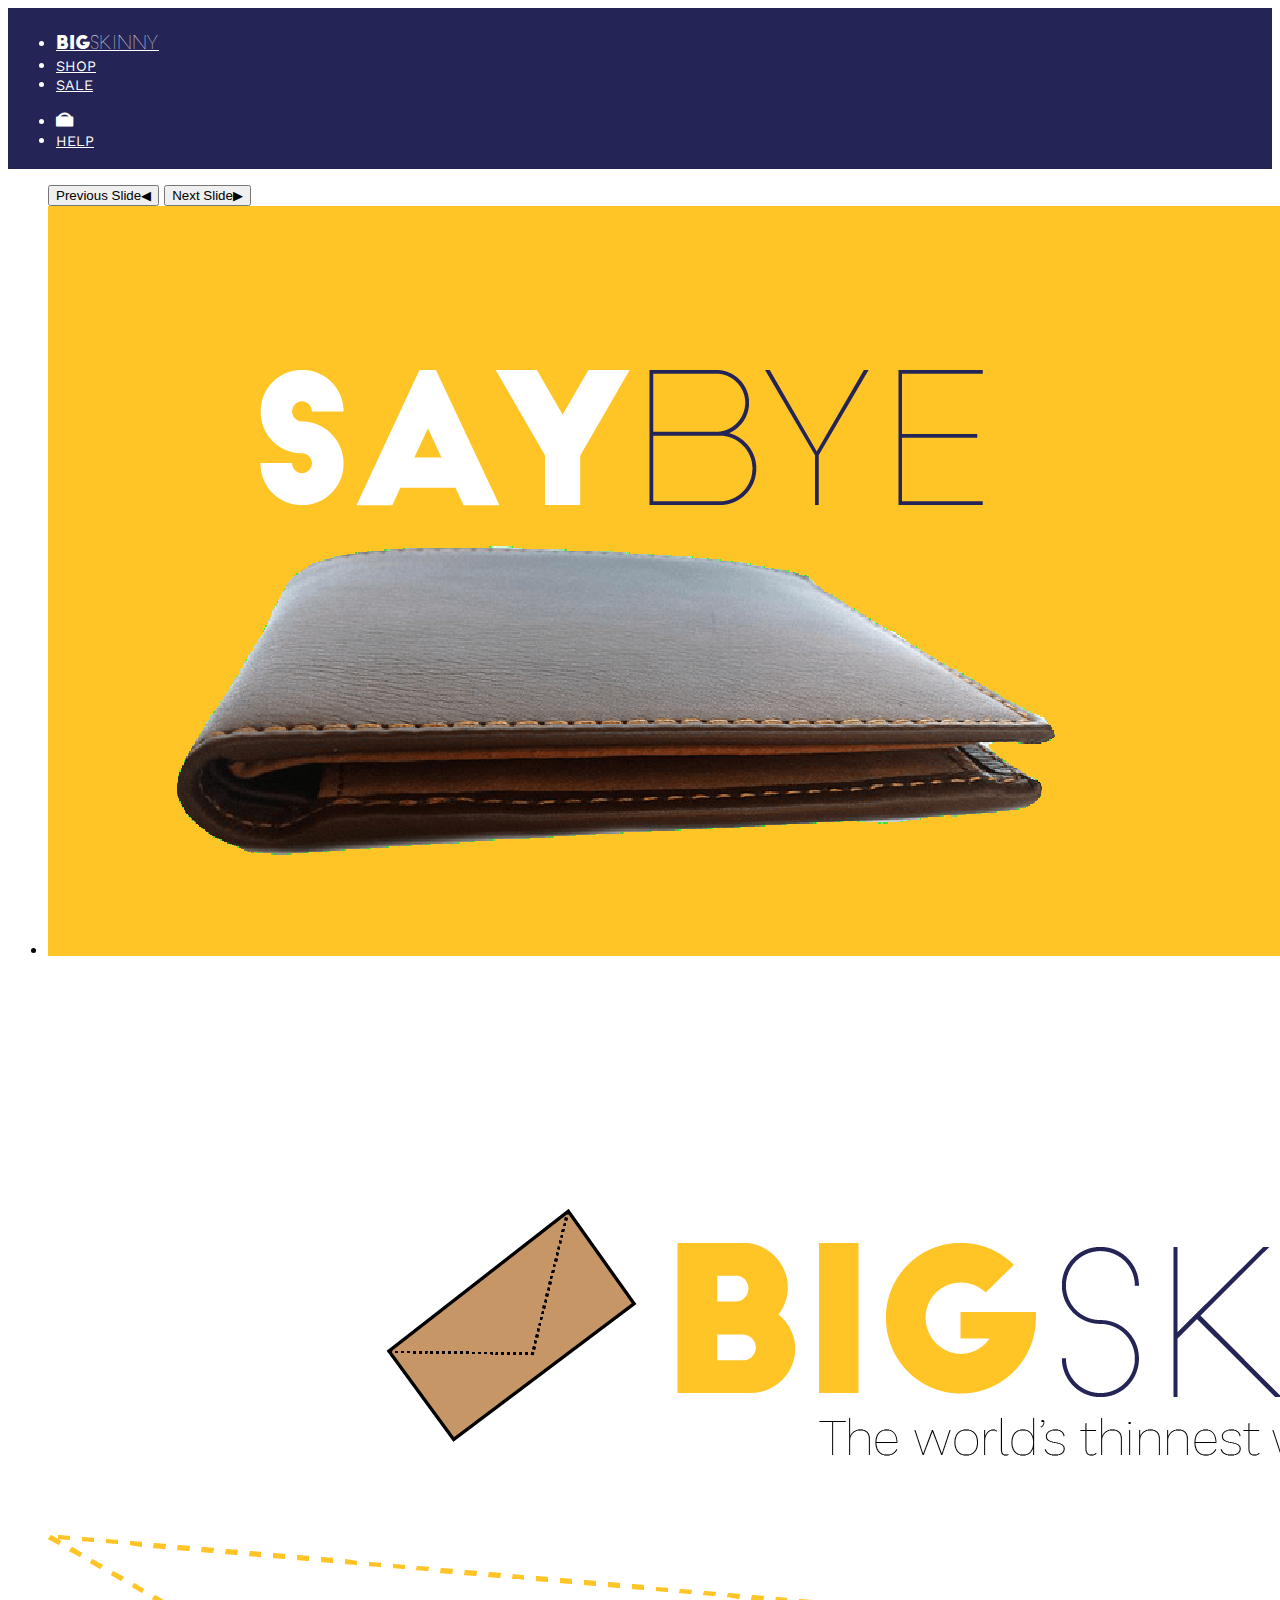
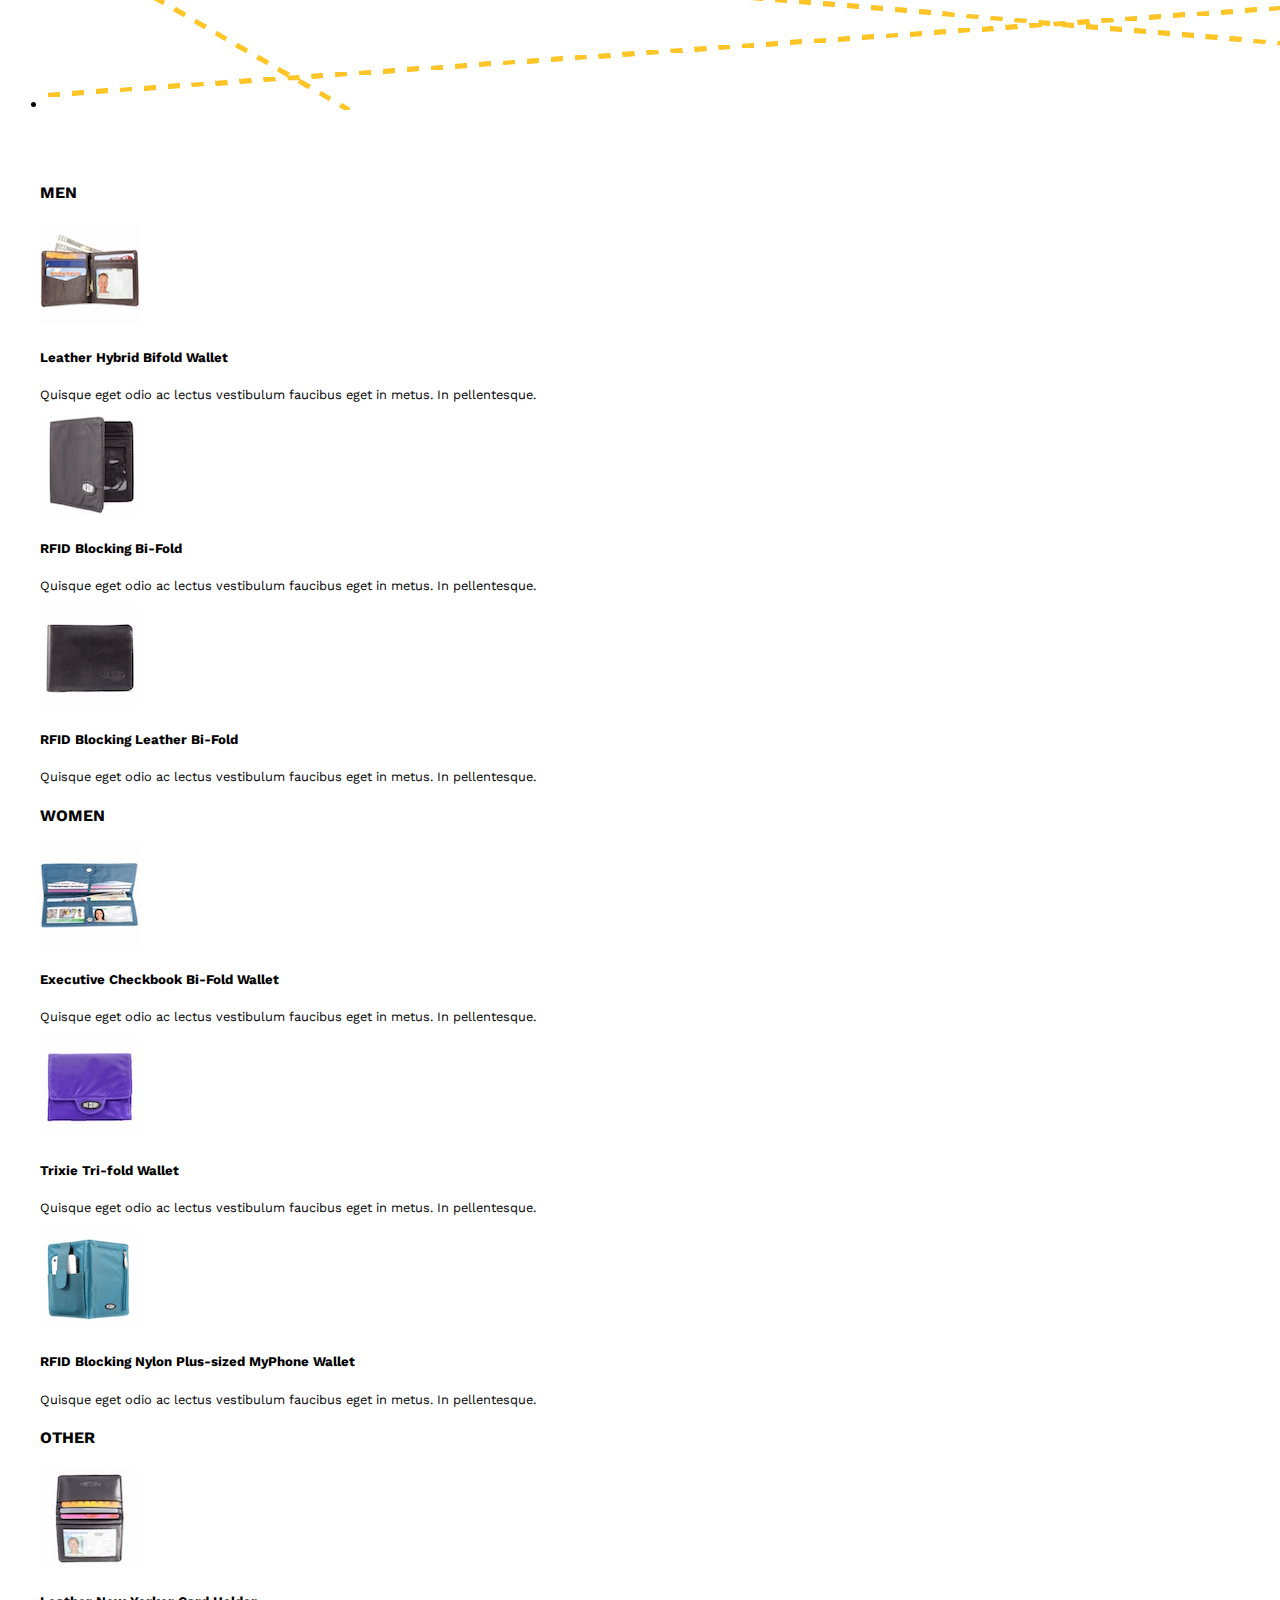
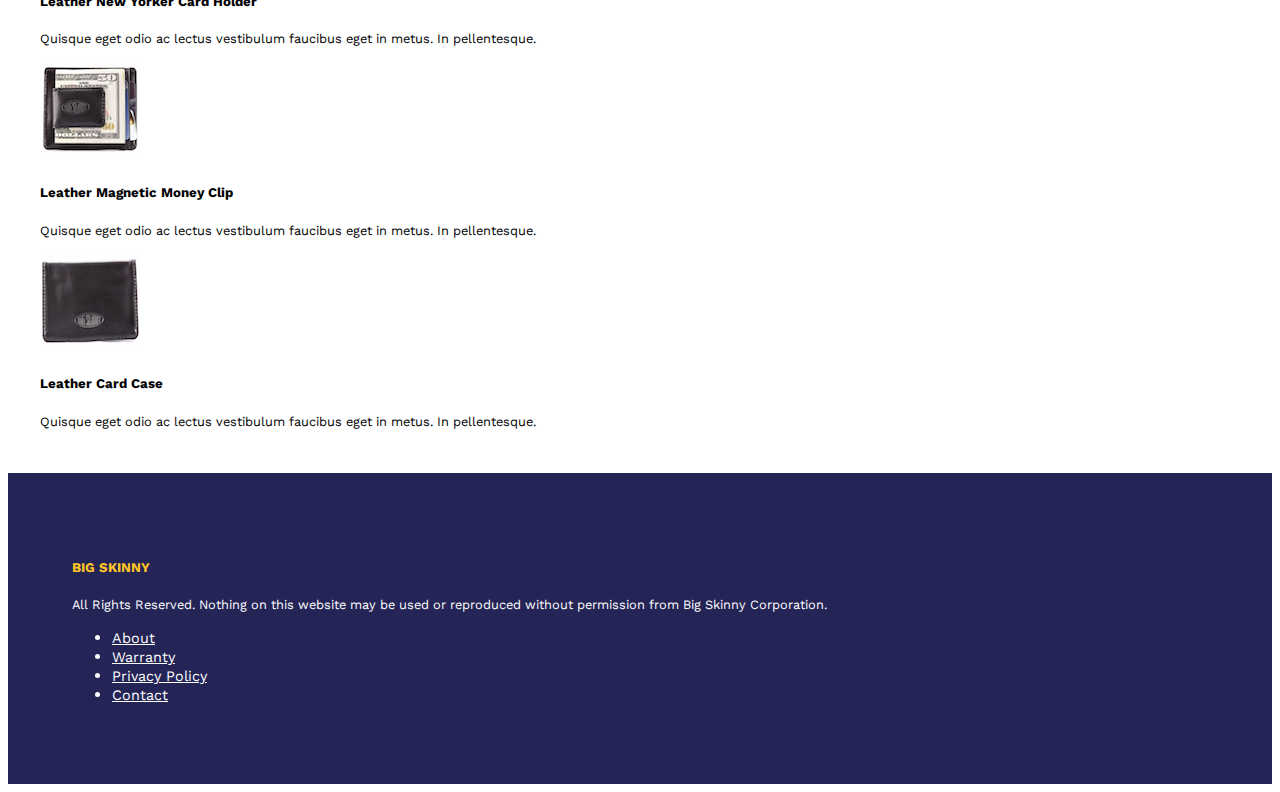
==== index.html @ 49cac2bb "Merge branch 'master' of https://github.com/tiffanyhchen/Big-Skinny-Website-Redesign" ====
<!doctype html>
<html class="no-js" lang="en">

<head>
    <meta charset="utf-8" />
    <meta name="viewport" content="width=device-width, initial-scale=1.0" />
    <title>Big Skinny Wallets | Welcome</title>
    <link rel="stylesheet" href="http://dhbhdrzi4tiry.cloudfront.net/cdn/sites/foundation.min.css">
    <link href="https://fonts.googleapis.com/css?family=Work+Sans:300,400" rel="stylesheet">
    <link rel="stylesheet" media="all" type="text/css" href="css/style.css" />
    <link rel="stylesheet" media="all" type="text/css" href="css/foundation-icons.css" /> </head>

<body>
    <!-- Start Top Bar -->
    <div class="top-bar">
        <div class="top-bar-left">
            <ul class="menu top">
                <li class="menu-text" margin: 0 auto;><a href="index.html">BIG<span id="skinny">skinny</span></a></li>
                <li><a href="shop.html">SHOP</a></li>
                <li><a href="">SALE</a></li>
            </ul>
        </div>
        <div class="top-bar-right">
            <ul class="menu">
                <li><a href="#"><i class="fi-shopping-bag" style="font-size: 20px;"></i></a></li>
                <li><a href="#">HELP</a></li>
            </ul>
        </div>
    </div>
    <!-- End Top Bar -->
    <div class="orbit" role="region" aria-label="Favorite Space Pictures" data-orbit>
        <ul class="orbit-container">
            <button class="orbit-previous" aria-label="previous"><span class="show-for-sr">Previous Slide</span>&#9664;</button>
            <button class="orbit-next" aria-label="next"><span class="show-for-sr">Next Slide</span>&#9654;</button>
            <li class="orbit-slide is-active"> <img src="images/Artboard%202.png"> </li>
            <li class="orbit-slide"> <img src="images/Artboard%201.png"> </li>
        </ul>
    </div>
    <div class="row">
        <div class="medium-4 columns">
            <h4>MEN</h4>
            <div class="media-object">
                <div class="media-object-section"> <img class="thumbnail" src="images/small-icons/men1.jpg"> </div>
                <div class="media-object-section">
                    <h5>Leather Hybrid Bifold Wallet</h5>
                    <p>Quisque eget odio ac lectus vestibulum faucibus eget in metus. In pellentesque.</p>
                </div>
            </div>
            <div class="media-object">
                <div class="media-object-section"> <img class="thumbnail" src="images/small-icons/men2.jpg"> </div>
                <div class="media-object-section">
                    <h5>RFID Blocking Bi-Fold</h5>
                    <p>Quisque eget odio ac lectus vestibulum faucibus eget in metus. In pellentesque.</p>
                </div>
            </div>
            <div class="media-object">
                <div class="media-object-section"> <img class="thumbnail" src="images/small-icons/men3.jpg"> </div>
                <div class="media-object-section">
                    <h5>RFID Blocking Leather Bi-Fold</h5>
                    <p>Quisque eget odio ac lectus vestibulum faucibus eget in metus. In pellentesque.</p>
                </div>
            </div>
        </div>
        <div class="medium-4 columns">
            <h4>WOMEN</h4>
            <div class="media-object">
                <div class="media-object-section"> <img class="thumbnail" src="images/small-icons/women1.jpg"> </div>
                <div class="media-object-section">
                    <h5>Executive Checkbook Bi-Fold Wallet</h5>
                    <p>Quisque eget odio ac lectus vestibulum faucibus eget in metus. In pellentesque.</p>
                </div>
            </div>
            <div class="media-object">
                <div class="media-object-section"> <img class="thumbnail" src="images/small-icons/women2.jpg"> </div>
                <div class="media-object-section">
                    <h5>Trixie Tri-fold Wallet</h5>
                    <p>Quisque eget odio ac lectus vestibulum faucibus eget in metus. In pellentesque.</p>
                </div>
            </div>
            <div class="media-object">
                <div class="media-object-section"> <img class="thumbnail" src="images/small-icons/women3.jpg"> </div>
                <div class="media-object-section">
                    <h5>RFID Blocking Nylon Plus-sized MyPhone Wallet</h5>
                    <p>Quisque eget odio ac lectus vestibulum faucibus eget in metus. In pellentesque.</p>
                </div>
            </div>
        </div>
        <div class="medium-4 columns">
            <h4>OTHER</h4>
            <div class="media-object">
                <div class="media-object-section"> <img class="thumbnail" src="images/small-icons/other1.jpg"> </div>
                <div class="media-object-section">
                    <h5>Leather New Yorker Card Holder</h5>
                    <p>Quisque eget odio ac lectus vestibulum faucibus eget in metus. In pellentesque.</p>
                </div>
            </div>
            <div class="media-object">
                <div class="media-object-section"> <img class="thumbnail" src="images/small-icons/other2.jpg"> </div>
                <div class="media-object-section">
                    <h5>Leather Magnetic Money Clip</h5>
                    <p>Quisque eget odio ac lectus vestibulum faucibus eget in metus. In pellentesque.</p>
                </div>
            </div>
            <div class="media-object">
                <div class="media-object-section"> <img class="thumbnail" src="images/small-icons/other3.jpg"> </div>
                <div class="media-object-section">
                    <h5>Leather Card Case</h5>
                    <p>Quisque eget odio ac lectus vestibulum faucibus eget in metus. In pellentesque.</p>
                </div>
            </div>
        </div>
    </div>
    <div class="callout large secondary">
        <div class="row">
            <div class="large-4 columns">
                <h5>BIG SKINNY</h5>
                <p>All Rights Reserved. Nothing on this website may be used or reproduced without permission from Big Skinny Corporation.</p>
            </div>
            <div class="large-3 columns">
                <ul class="menu vertical">
                    <li><a href="#">About</a></li>
                    <li><a href="#">Warranty</a></li>
                    <li><a href="#">Privacy Policy</a></li>
                    <li><a href="#">Contact</a></li>
                </ul>
            </div>
        </div>
    </div>
    <script src="https://code.jquery.com/jquery-2.1.4.min.js"></script>
    <script src="http://dhbhdrzi4tiry.cloudfront.net/cdn/sites/foundation.js"></script>
    <script>
        $(document).foundation();
    </script>
</body>

</html>
---- css/style.css ----
@font-face {
    font-family: "Big John";
    src: url(../font/BIG%20JOHN.otf) format("opentype");
}

@font-face {
    font-family: "Slim Joe";
    src: url(../font/Slim%20Joe.otf) format("opentype");
}

body {
    font-family: "Work Sans", sans-serif;
}

p {
    font-size: .8em;
}

h4 {
    font-family: "Work Sans", sans-serif;
}


/*top bar*/

.top-bar {
    padding: .5rem;
    padding-bottom: 0.2rem;
    margin: none;
    background-color: #242456;
}

.menu {
    background-color: none;
}

.menu li {
    padding: none;
    margin: none;
    background-color: #242456;
    color: white;
}

.menu li a {
    color: white;
    font-size: .9em;
}

.menu-text {
    font-family: "Big John", sans-serif;
    font-size: 1.25em;
}

#skinny {
    font-family: "Slim Joe", sans-serif;
}

.menu>li>a>span {
	vertical-align: inherit;
}

.menu>li>a {
	line-height: 18px;
	display: inline;
}

.top-bar-right {
	margin-top: 5px;
}

.product-card-container {
    margin: 5%;
    margin-top: 6%;
}

.small-2.large-4.columns {
    width: 27%;
    float: left;
}

.product-card {
    background-color: #fefefe;
    padding: 1rem;
    margin-bottom: rem;
    margin-left: 20%;
}

.product-card-thumbnail {
    display: block;
    position: relative;
}

.product-card-title {
    font-family: 'Open sans', sans-serif;
    font-size: 0.9rem;
    font-weight: 600;
    line-height: 1.45rem;
    margin-top: 1rem;
    margin-bottom: 0;
}

.product-card-desc {
    color: #8a8a8a;
    display: block;
    font-family: 'Open sans', sans-serif;
    font-size: 0.85rem;
}

.product-card-price {
    color: #3e3e3e;
    display: inline-block;
    font-size: 0.85rem;
    font-weight: 600;
    margin-top: 0.8rem;
}

.product-card-sale {
    color: #cacaca;
    display: inline-block;
    font-size: 0.85rem;
    margin-left: 0.3rem;
    text-decoration: line-through;
}

.product-card-colors {
    display: block;
    margin-top: 0.8rem;
}

.product-card-color-option {
    display: inline-block;
    height: 25px;
    width: 25px;
}

/*
button .black {
	background-color: black;
}

button .product-card-color-option .gray {
	background-color: gray;
}

button .product-card-color-option .red {
	background-color: red;
}

button .product-card-color-option .blue {
	background-color: blue;
}
*/

.product-filters {
    padding: 0.5rem 1.5rem;
    background-color: #fefefe;
    margin-top: 2.5rem;
    width: 20%;
    float: left;
    clear: both;
}

.product-filters label {
    color: #8a8a8a;
}

.product-filters .menu.nested {
    margin-left: 0rem;
    margin-bottom: 0.9rem;
}

.product-filters .menu > li > a {
    padding-left: 0;
    color: #4a4a4a;
    font-size: 0.85rem;
    font-weight: 600;
}

.product-filters .is-accordion-submenu-parent > a::after {
    border-color: #cacaca transparent transparent;
}

.product-filters .clear-all {
    font-size: 0.9rem;
    color: #cacaca;
}

.product-filters .more {
    color: #1779ba;
    font-size: 0.9rem;
    cursor: pointer;
}

.product-filters-header {
    font-size: 1.25rem;
    padding-top: 0.5rem;
}

.product-filters-tab li,
.product-filters-tab li a {
    /*border-top: 1px solid #e6e6e6;*/
    background-color: #fefefe;
}

.product-filters-tab:last-child() {
    border-bottom: 1px solid #e6e6e6;
}

.mobile-product-filters {
    border-bottom: 1px solid #e6e6e6;
}

.product-filters-tab ul {
    background-color: #fefefe;
}

.product-filters li {
    background-color: #fefefe;
}

.product-filters h2 {
    font-size: .9em;
}

.multi-step-checkout-process-step {
    margin-top: 20px;
    margin-bottom: 3rem;
}

@media screen and (max-width: 39.9375em) {
    .multi-step-checkout-process-step {
        padding-right: 0rem;
    }
}

.multi-step-checkout-process .accordion-title {
    color: #3e3e3e;
    font-size: 1.25rem;
    transition: color 0.5s ease;
    border: none;
    font-family: 'Droid serif', serif;
}

.multi-step-checkout-process .accordion-title:hover,
.multi-step-checkout-process .accordion-title:active,
.multi-step-checkout-process .accordion-title:focus {
    color: #242424;
    transition: color 0.5s ease;
    background: none;
}

.multi-step-checkout-process:last-child:not(.is-active) > .accordion-title {
    border: none;
}

.multi-step-checkout-process .accordion-item {
    border-bottom: 1px solid #e6e6e6;
    padding-right: 0.8rem;
}

.multi-step-checkout-process .accordion-item:first-child() {
    border-top: 1px solid #e6e6e6;
}

.multi-step-checkout-process .accordion-item.is-active {
    border: 1px solid #e6e6e6;
    border-top: 3px solid #1779ba;
    border-radius: 3px;
    box-shadow: 0px 2px 5px 1px rgba(0, 0, 0, 0.1);
}

.multi-step-checkout-process .accordion-item .accordion-title {
    font-weight: 400;
}

.multi-step-checkout-process .accordion-item .accordion-title::before {
    right: 0.5rem;
}

.multi-step-checkout-process .accordion-content {
    border: none;
    padding-left: 35px;
}

.multi-step-checkout-process:last-child > .accordion-content:last-child {
    border-bottom: none;
}

.multi-step-checkout-step-title-subheader {
    color: #a4a4a4;
    font-size: 0.9rem;
    display: inline-block;
    margin-left: 10px;
    font-family: 'Open sans', serif;
}

.multi-step-checkout-step-subheader {
    color: #3e3e3e;
    font-size: 0.9rem;
    font-weight: 600;
    font-family: 'Open sans', sans-serif;
}

.multi-step-checkout-step-subdesc {
    color: #8a8a8a;
    font-size: 0.9rem;
}

.multi-step-checkout-shipping-option {
    margin-bottom: 10px;
}

.multi-step-checkout-step-section {
    border-bottom: 1px dashed #e6e6e6;
    padding-bottom: 10px;
    margin-bottom: 20px;
}

.multi-step-checkout-shipping-option-selection {
    position: absolute;
    margin-top: 0.2rem;
}

.multi-step-checkout-shipping-option-title {
    display: block;
    font-size: 0.9rem;
    line-height: 1.4rem;
    margin-left: 1.6rem;
    margin-bottom: 0.8rem;
}

.multi-step-checkout-shipping-option-desc {
    font-size: 0.9rem;
    color: #8a8a8a;
    margin-left: 25px;
    margin-top: -10px;
}

.multi-step-checkout-shipping-cost {
    text-align: right;
}

.multi-step-checkout-form-divider {
    border-bottom: 1px dashed #e6e6e6;
}

.multi-step-checkout-form input {
    background: #f8f8f8;
}

.multi-step-checkout-enews-sign-up label {
    position: relative;
    margin-left: 1.5rem;
    margin-bottom: 1.5rem;
}

.multi-step-checkout-enews-sign-up-checkbox {
    position: absolute;
    margin-top: 0.4rem;
}

.multi-step-checkout-credit-card-info label span {
    color: #a4a4a4;
}

.multi-step-checkout-payment-icons {
    list-style: none;
    margin-left: 0;
    margin-bottom: 1rem;
}

.multi-step-checkout-payment-icons li {
    display: inline;
}

.multi-step-checkout-billing-address .multi-step-checkout-billing-address-list {
    list-style: none;
    margin-left: 1.5rem;
    margin-top: 1rem;
    margin-bottom: 0.8rem;
    color: #8a8a8a;
    font-size: 0.9rem;
}

.multi-step-checkout-billing-address .multi-step-checkout-billing-address-checkbox {
    position: absolute;
    margin-top: 0.4rem;
}

.multi-step-checkout-billing-address label {
    margin-left: 1.5rem;
}

.multi-step-checkout-create-account {
    margin-top: 2rem;
}

@media screen and (max-width: 39.9375em) {
    .multi-step-checkout-create-account {
        margin-top: 0.5rem;
    }
}

.multi-step-checkout-create-account .create-account-desc {
    font-size: 0.9rem;
    color: #8a8a8a;
}

.multi-step-checkout-logo {
    width: 118px;
    height: 38px;
}

.multi-step-checkout-arrow {
    height: 13px;
    width: 13px;
}

.button-hover-addcart {
    border: 2px solid #767676;
    background: transparent;
    color: #767676;
    text-transform: uppercase;
    overflow: hidden;
    letter-spacing: 0.07rem;
    transition: all 0.2s ease-in-out;
    position: relative;
}

.button-hover-addcart span {
    transition: all 0.2s ease-in-out;
}

.button-hover-addcart .fa {
    position: absolute;
    font-size: 1.2rem;
    top: 50%;
    -webkit-transform: translateY(-50%);
    -ms-transform: translateY(-50%);
    transform: translateY(-50%);
    color: #1779ba;
    right: -20px;
    transition: 0.4s right cubic-bezier(0.38, 0.6, 0.48, 1);
}

.button-hover-addcart:hover {
    border-color: #1779ba;
    background: transparent;
    transition: border-color 0.2s;
}

.button-hover-addcart:hover span {
    color: #1779ba;
}

.button-hover-addcart:hover .fa {
    right: 12px;
}


/*footer*/

.row {
    padding: 2em;
}

.callout.large.secondary {
    background-color: #242456;
    padding: 2rem;
}

.callout.large.secondary p {
    color: white;
}

.callout.large.secondary h5 {
    color: #ffc425;
}
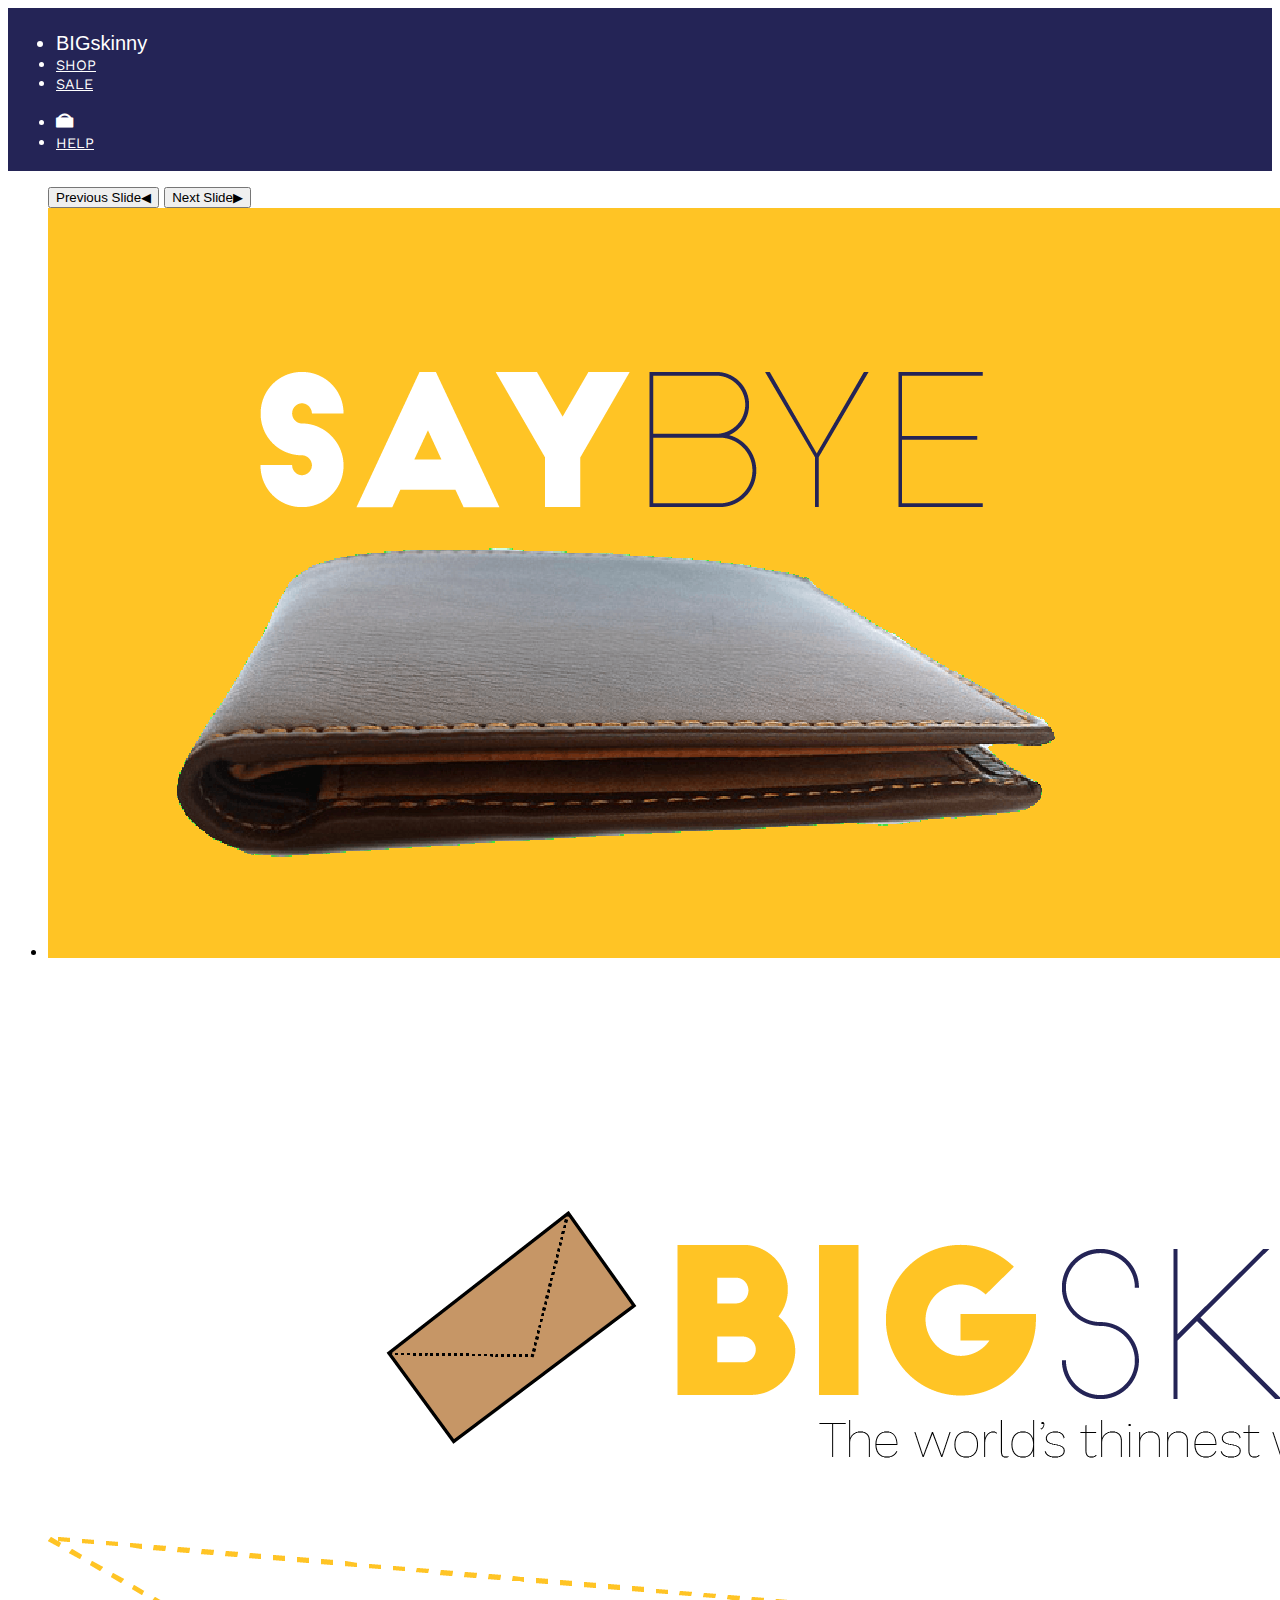
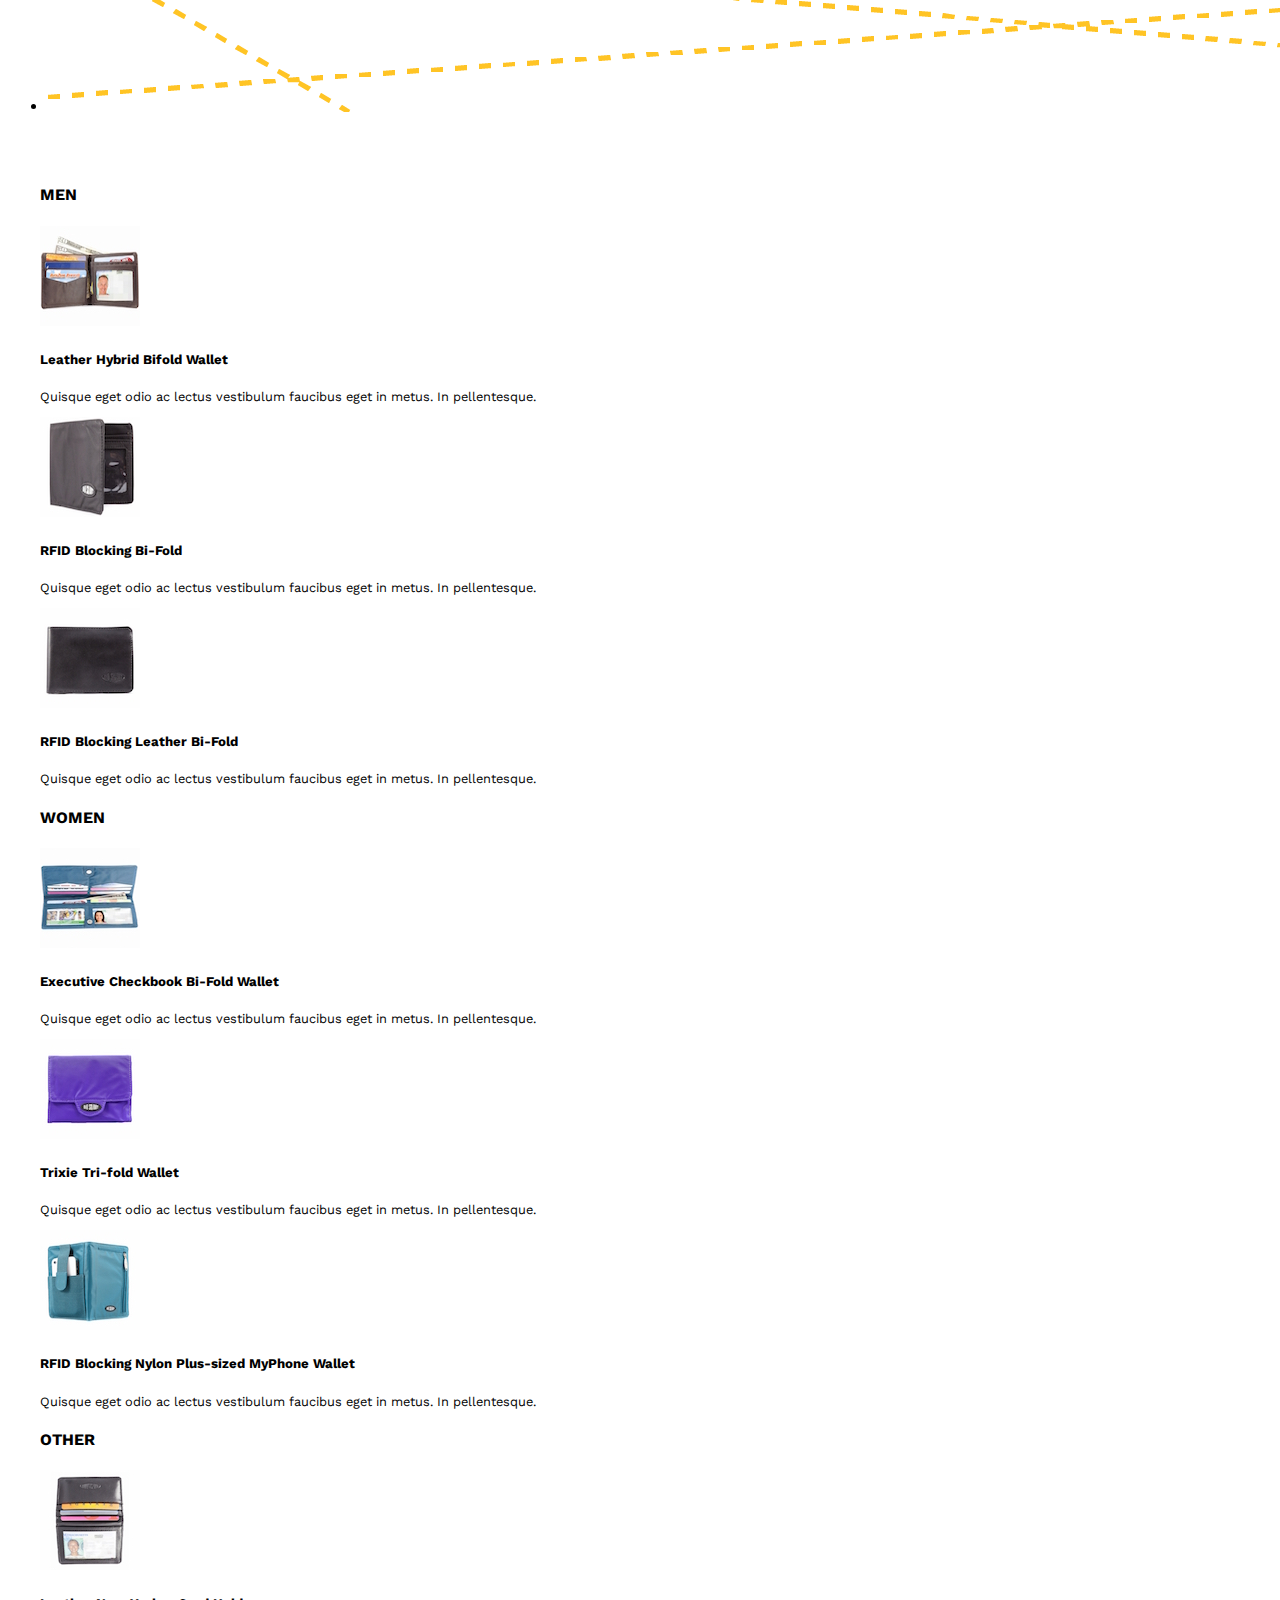
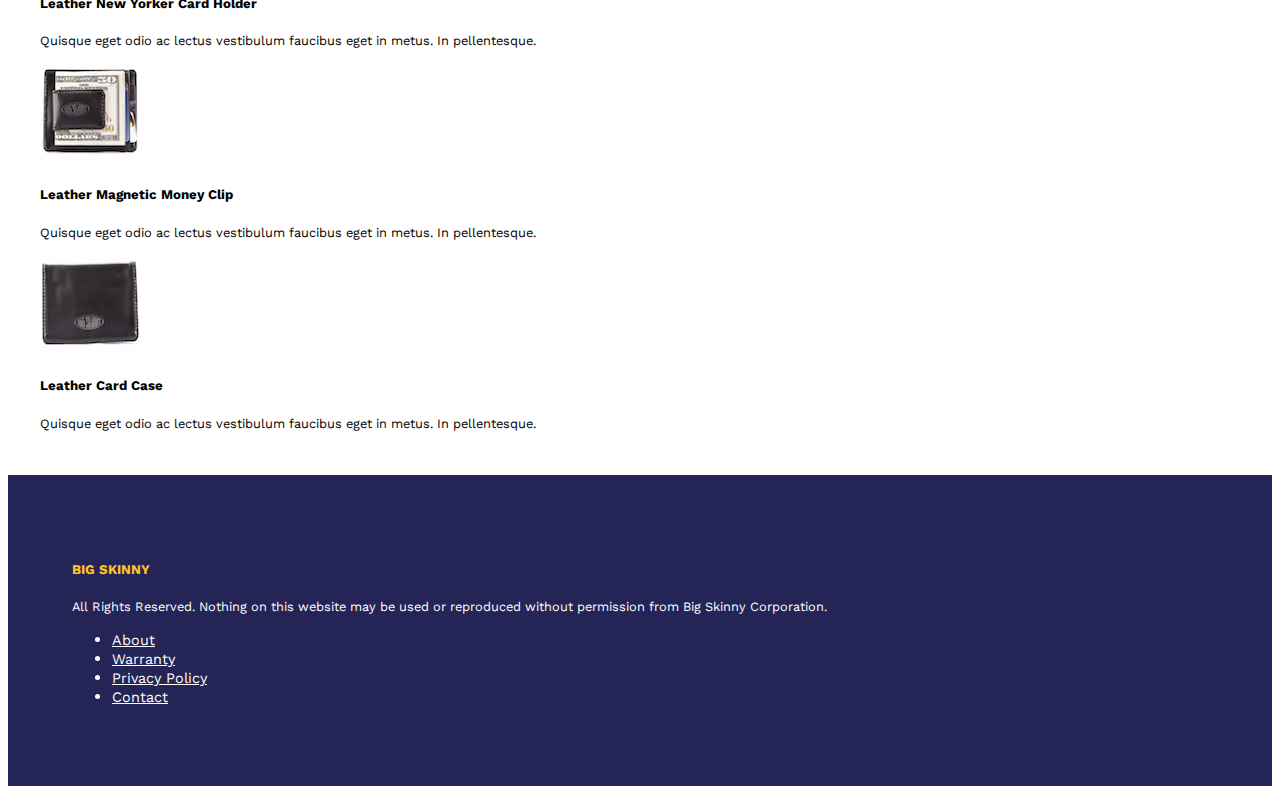
==== commit d82bc237: "home page add" ====
--- a/index.html
+++ b/index.html
@@ -15,9 +15,9 @@
     <div class="top-bar">
         <div class="top-bar-left">
             <ul class="menu top">
-                <li class="menu-text" margin: 0 auto;><a href="index.html">BIG<span id="skinny">skinny</span></a></li>
-                <li><a href="shop.html">SHOP</a></li>
-                <li><a href="">SALE</a></li>
+                <li class="menu-text" margin: 0 auto;>BIG<span id="skinny">skinny</span></li>
+                <li><a href="#">SHOP</a></li>
+                <li><a href="#">SALE</a></li>
             </ul>
         </div>
         <div class="top-bar-right">
--- a/css/style.css
+++ b/css/style.css
@@ -1,11 +1,11 @@
 @font-face {
     font-family: "Big John";
-    src: url(../font/BIG%20JOHN.otf) format("opentype");
+    src: url(font/BIG JOHN.otf) format("opentype");
 }
 
 @font-face {
-    font-family: "Slim Joe";
-    src: url(../font/Slim%20Joe.otf) format("opentype");
+    font-family: "Slim Jee";
+    src: url(font/Slim joe.otf) format("opentype");
 }
 
 body {
@@ -53,19 +53,6 @@
 
 #skinny {
     font-family: "Slim Joe", sans-serif;
-}
-
-.menu>li>a>span {
-	vertical-align: inherit;
-}
-
-.menu>li>a {
-	line-height: 18px;
-	display: inline;
-}
-
-.top-bar-right {
-	margin-top: 5px;
 }
 
 .product-card-container {
@@ -132,24 +119,6 @@
     height: 25px;
     width: 25px;
 }
-
-/*
-button .black {
-	background-color: black;
-}
-
-button .product-card-color-option .gray {
-	background-color: gray;
-}
-
-button .product-card-color-option .red {
-	background-color: red;
-}
-
-button .product-card-color-option .blue {
-	background-color: blue;
-}
-*/
 
 .product-filters {
     padding: 0.5rem 1.5rem;
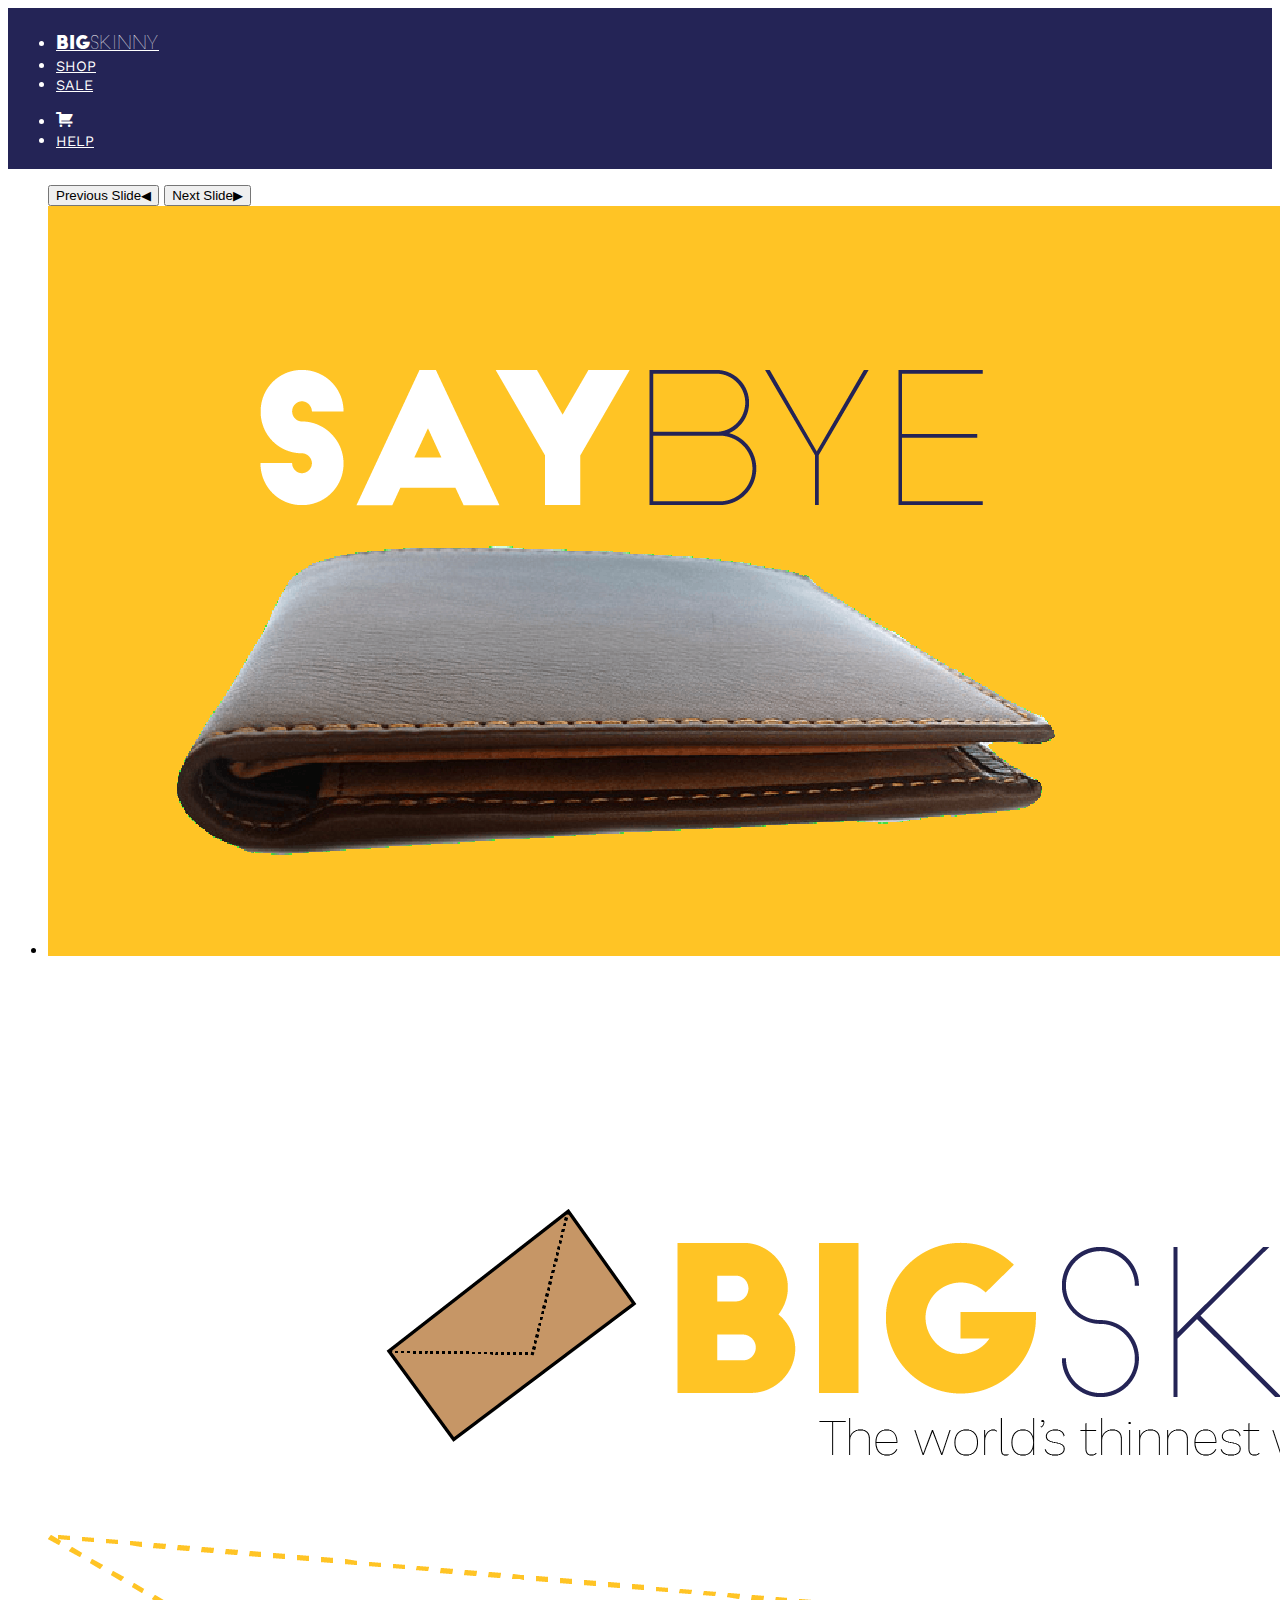
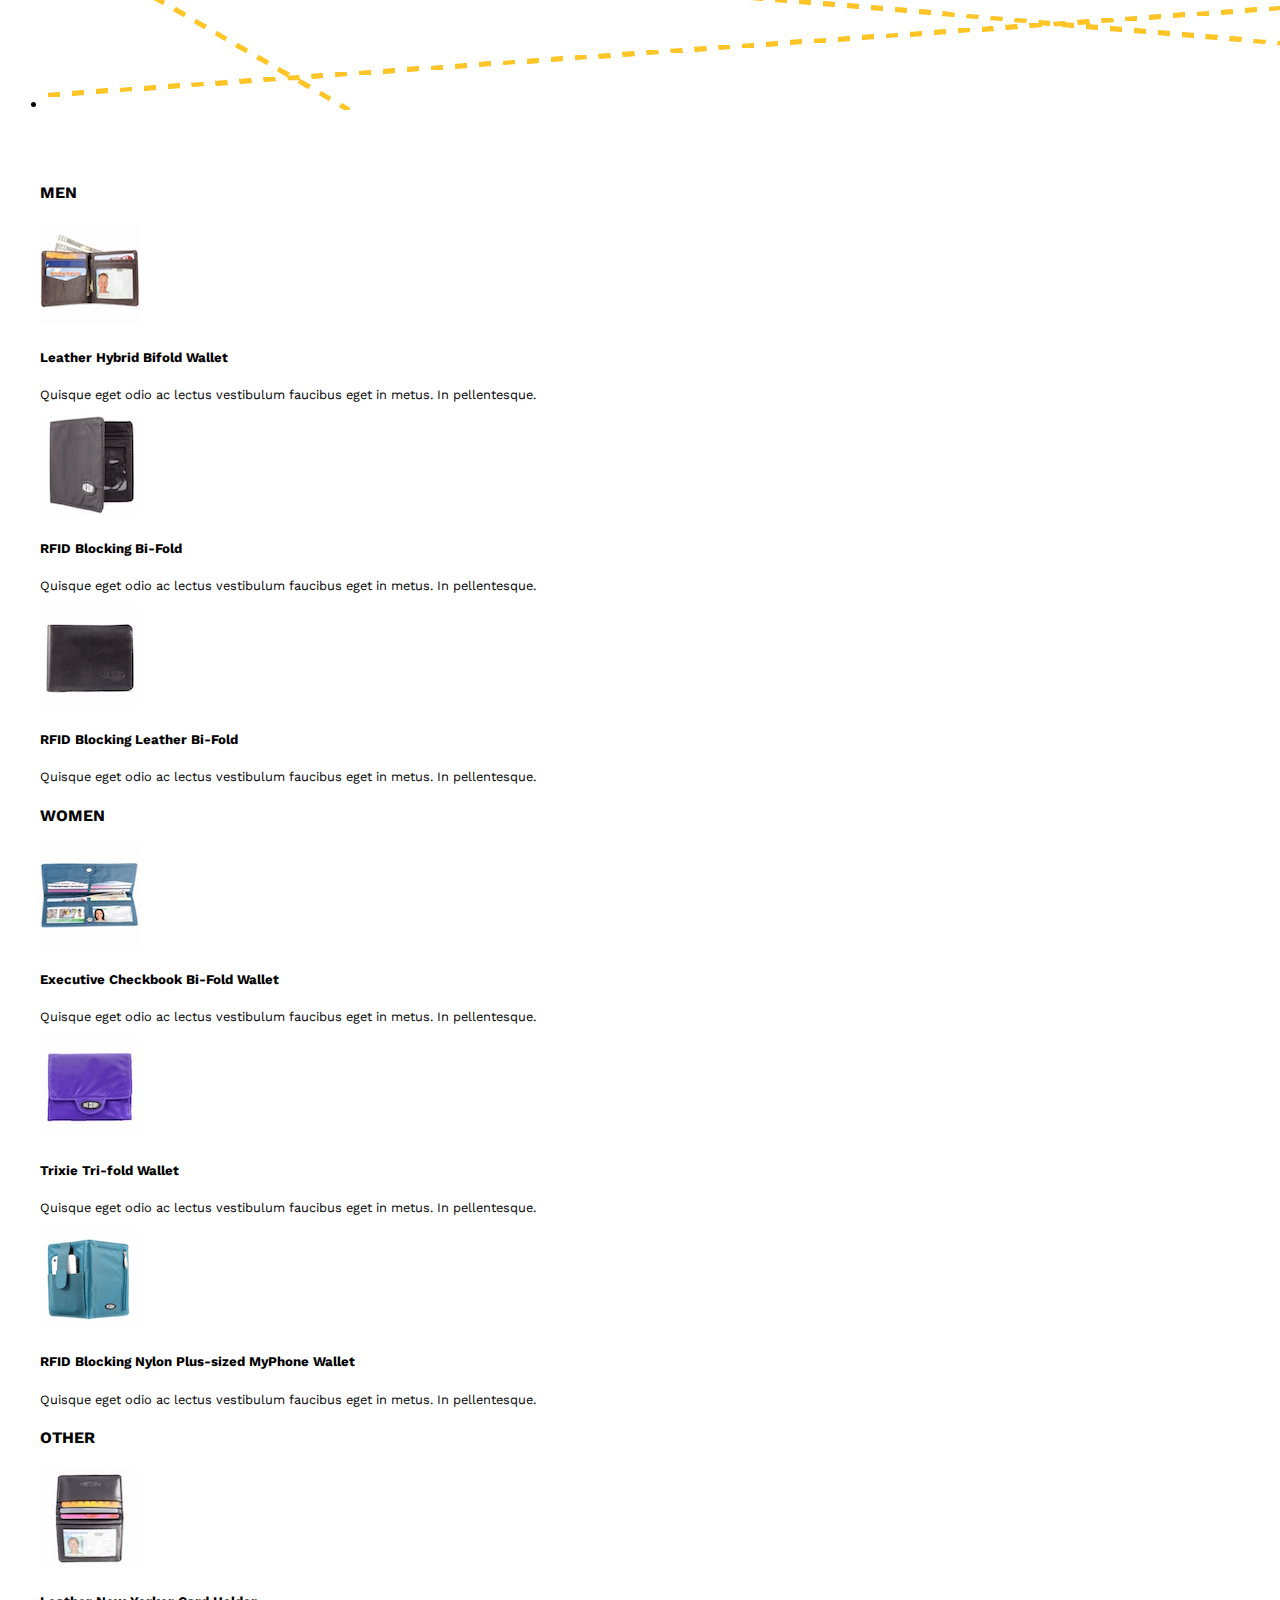
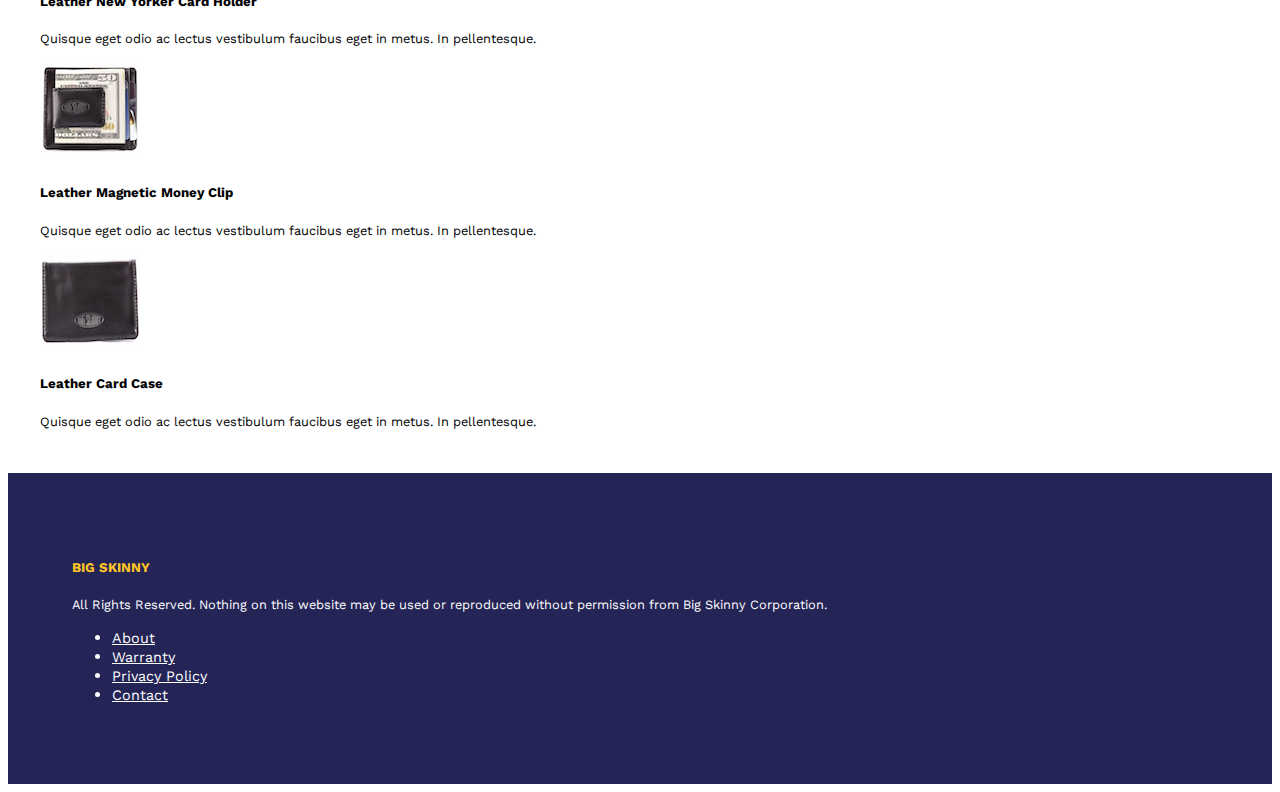
==== commit a115e028: "Merge branch 'master' of https://github.com/tiffanyhchen/Big-Skinny-Website-Redesign" ====
--- a/index.html
+++ b/index.html
@@ -15,14 +15,14 @@
     <div class="top-bar">
         <div class="top-bar-left">
             <ul class="menu top">
-                <li class="menu-text" margin: 0 auto;>BIG<span id="skinny">skinny</span></li>
-                <li><a href="#">SHOP</a></li>
-                <li><a href="#">SALE</a></li>
+                <li class="menu-text" margin: 0 auto;><a href="index.html">BIG<span id="skinny">skinny</span></a></li>
+                <li><a href="shop.html">SHOP</a></li>
+                <li><a href="">SALE</a></li>
             </ul>
         </div>
         <div class="top-bar-right">
             <ul class="menu">
-                <li><a href="#"><i class="fi-shopping-bag" style="font-size: 20px;"></i></a></li>
+                <li><a href="#"><i class="fi-shopping-cart" style="font-size: 20px;"></i></a></li>
                 <li><a href="#">HELP</a></li>
             </ul>
         </div>
--- a/css/style.css
+++ b/css/style.css
@@ -1,11 +1,11 @@
 @font-face {
     font-family: "Big John";
-    src: url(font/BIG JOHN.otf) format("opentype");
+    src: url(../font/BIG%20JOHN.otf) format("opentype");
 }
 
 @font-face {
-    font-family: "Slim Jee";
-    src: url(font/Slim joe.otf) format("opentype");
+    font-family: "Slim Joe";
+    src: url(../font/Slim%20Joe.otf) format("opentype");
 }
 
 body {
@@ -53,6 +53,19 @@
 
 #skinny {
     font-family: "Slim Joe", sans-serif;
+}
+
+.menu>li>a>span {
+    vertical-align: inherit;
+}
+
+.menu>li>a {
+    line-height: 18px;
+    display: inline;
+}
+
+.top-bar-right {
+    margin-top: 8px;
 }
 
 .product-card-container {
@@ -426,6 +439,74 @@
     right: 12px;
 }
 
+.multi-step-checkout-process .accordion-title {
+    font-family: "Work Sans", sans-serif;
+}
+
+.multi-step-checkout-process {
+    width: 90%;
+    margin: 0 auto;
+}
+
+
+/*modal*/
+
+.checkout-summary {
+    max-width: 500px;
+    background-color: #fefefe;
+}
+
+.checkout-summary-title {
+    display: -webkit-flex;
+    display: -ms-flexbox;
+    display: flex;
+    -webkit-justify-content: space-between;
+    -ms-flex-pack: justify;
+    justify-content: space-between;
+    padding: 1rem;
+    border: 1px solid #e6e6e6;
+}
+
+.checkout-summary-item {
+    border-left: 1px solid #e6e6e6;
+    border-right: 1px solid #e6e6e6;
+    display: -webkit-flex;
+    display: -ms-flexbox;
+    display: flex;
+    -webkit-justify-content: space-between;
+    -ms-flex-pack: justify;
+    justify-content: space-between;
+    padding: 1rem;
+    border-bottom: 1px solid #e6e6e6;
+}
+
+.checkout-summary-item .item-name,
+.checkout-summary-item .item-price {
+    padding: 0 1rem;
+}
+
+.checkout-summary-item .item-name p,
+.checkout-summary-item .item-price p {
+    margin: 0;
+    padding: 0;
+}
+
+.checkout-summary-item .title {
+    font-weight: bold;
+}
+
+.checkout-summary-details {
+    display: -webkit-flex;
+    display: -ms-flexbox;
+    display: flex;
+    -webkit-justify-content: space-between;
+    -ms-flex-pack: justify;
+    justify-content: space-between;
+    padding: 1rem;
+    border: 1px solid #e6e6e6;
+    border-top: none;
+}
+
 
 /*footer*/
 
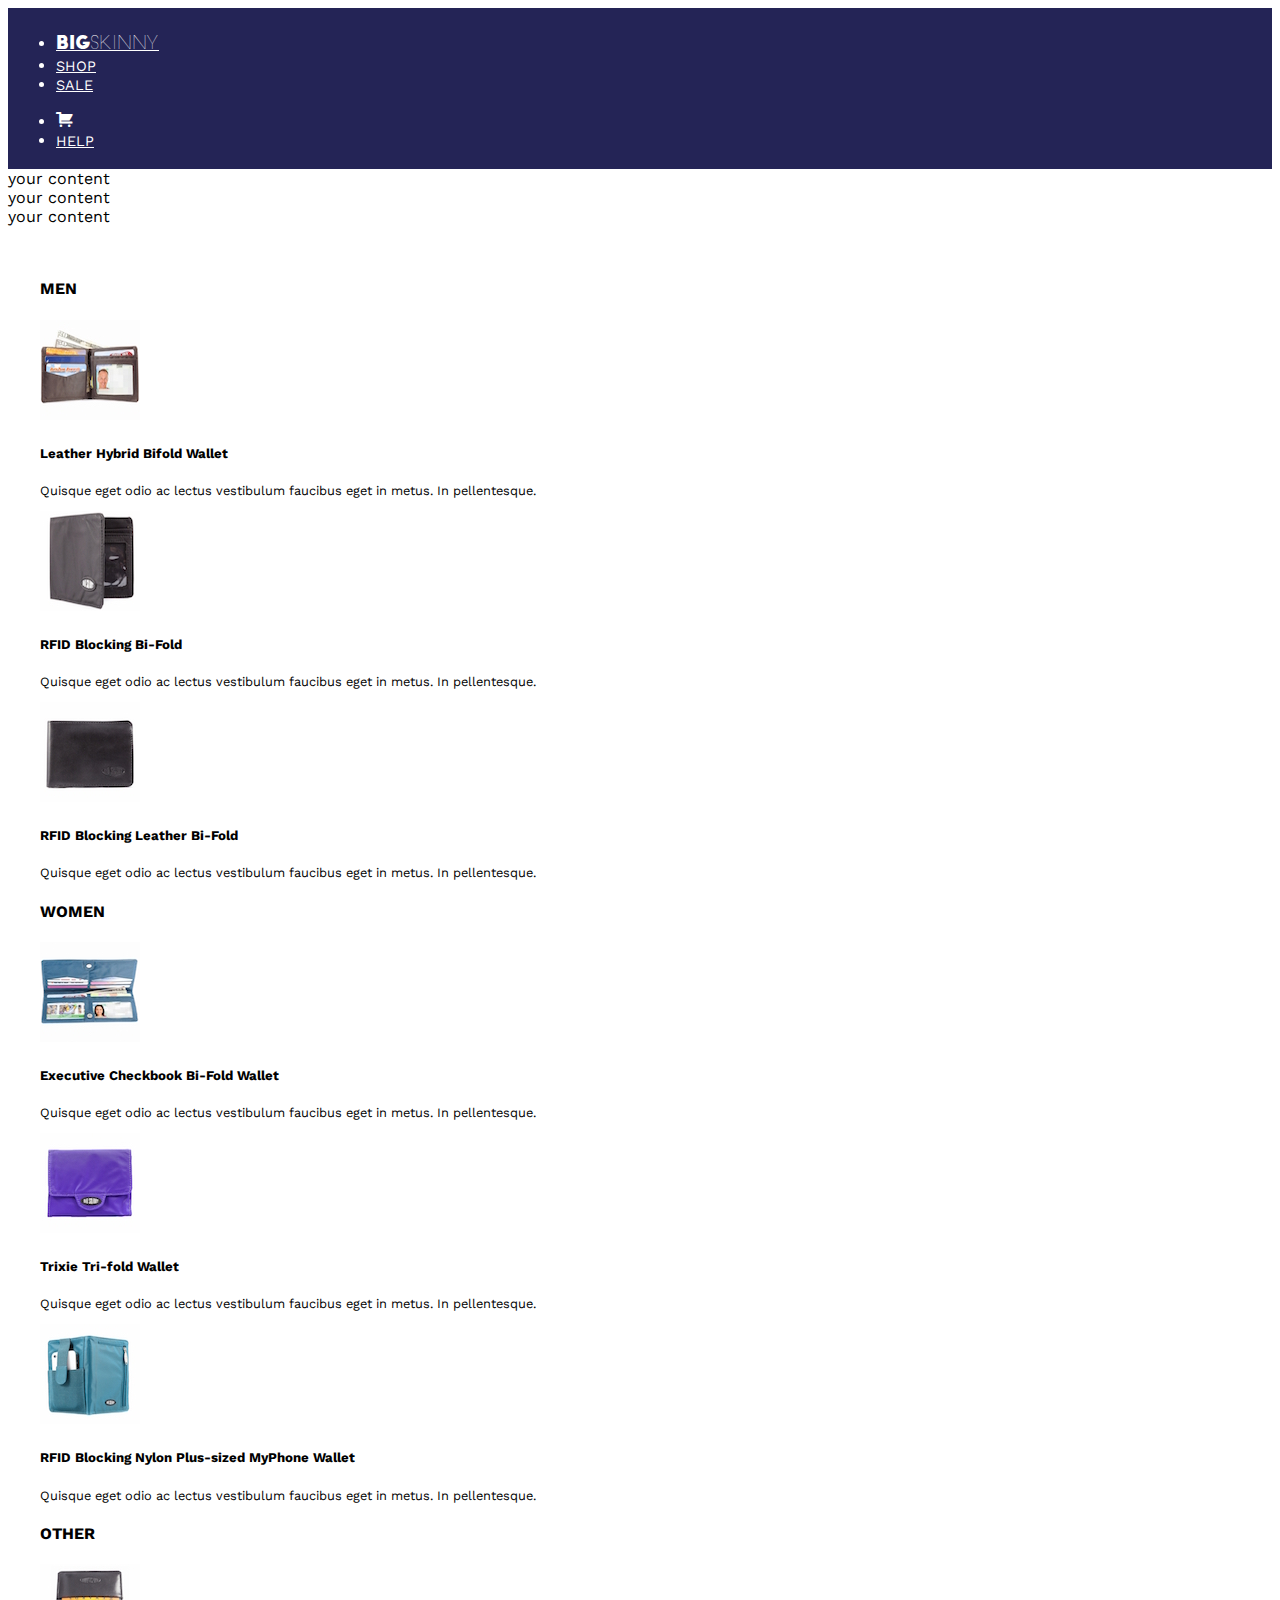
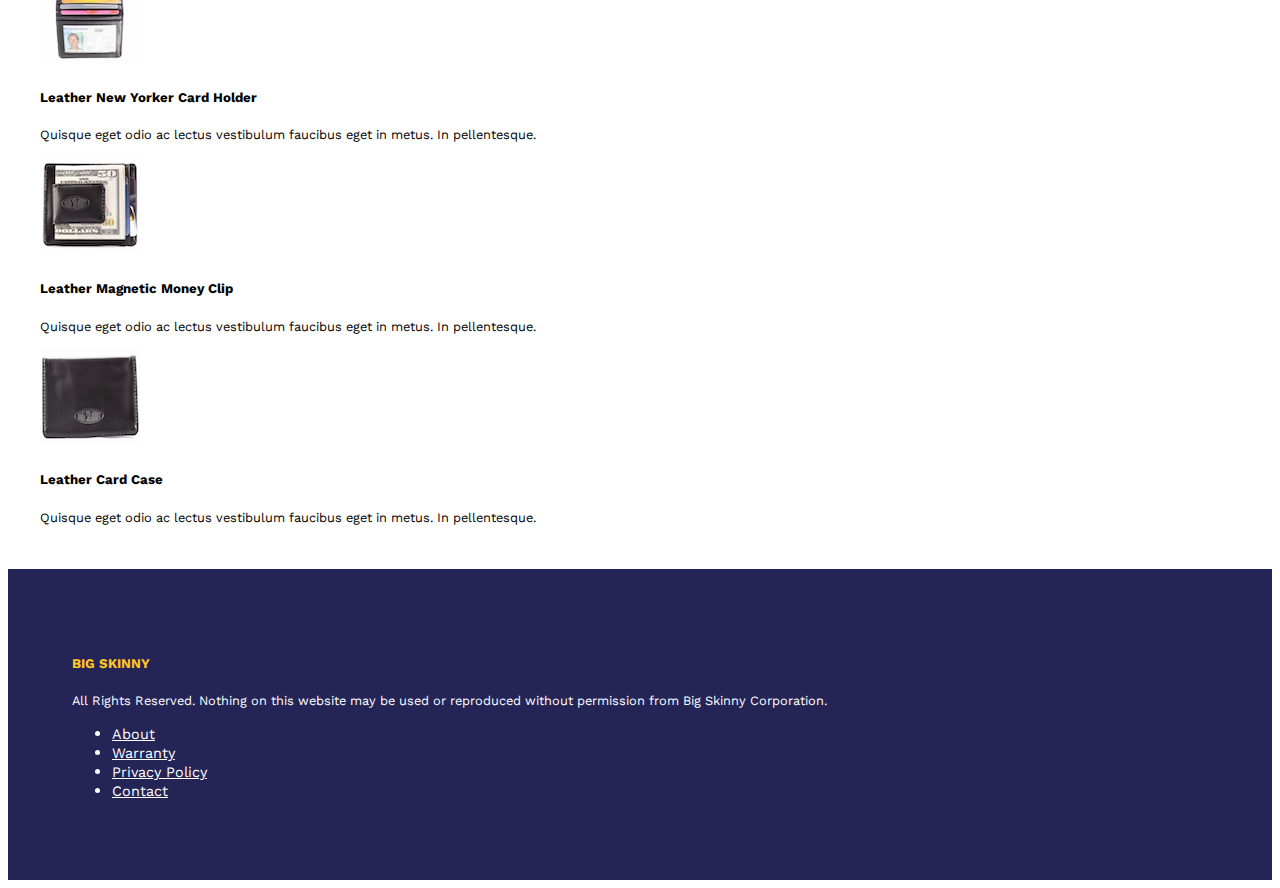
==== commit 0746b00e: "sigh why" ====
--- a/index.html
+++ b/index.html
@@ -28,13 +28,10 @@
         </div>
     </div>
     <!-- End Top Bar -->
-    <div class="orbit" role="region" aria-label="Favorite Space Pictures" data-orbit>
-        <ul class="orbit-container">
-            <button class="orbit-previous" aria-label="previous"><span class="show-for-sr">Previous Slide</span>&#9664;</button>
-            <button class="orbit-next" aria-label="next"><span class="show-for-sr">Next Slide</span>&#9654;</button>
-            <li class="orbit-slide is-active"> <img src="images/Artboard%202.png"> </li>
-            <li class="orbit-slide"> <img src="images/Artboard%201.png"> </li>
-        </ul>
+    <div class="your-class">
+        <div>your content</div>
+        <div>your content</div>
+        <div>your content</div>
     </div>
     <div class="row">
         <div class="medium-4 columns">
--- a/css/style.css
+++ b/css/style.css
@@ -194,6 +194,11 @@
 
 .product-filters-tab ul {
     background-color: #fefefe;
+}
+
+.is-accordion-submenu-parent>a::after {
+	position: absolute;
+	margin-right: -17px;
 }
 
 .product-filters li {
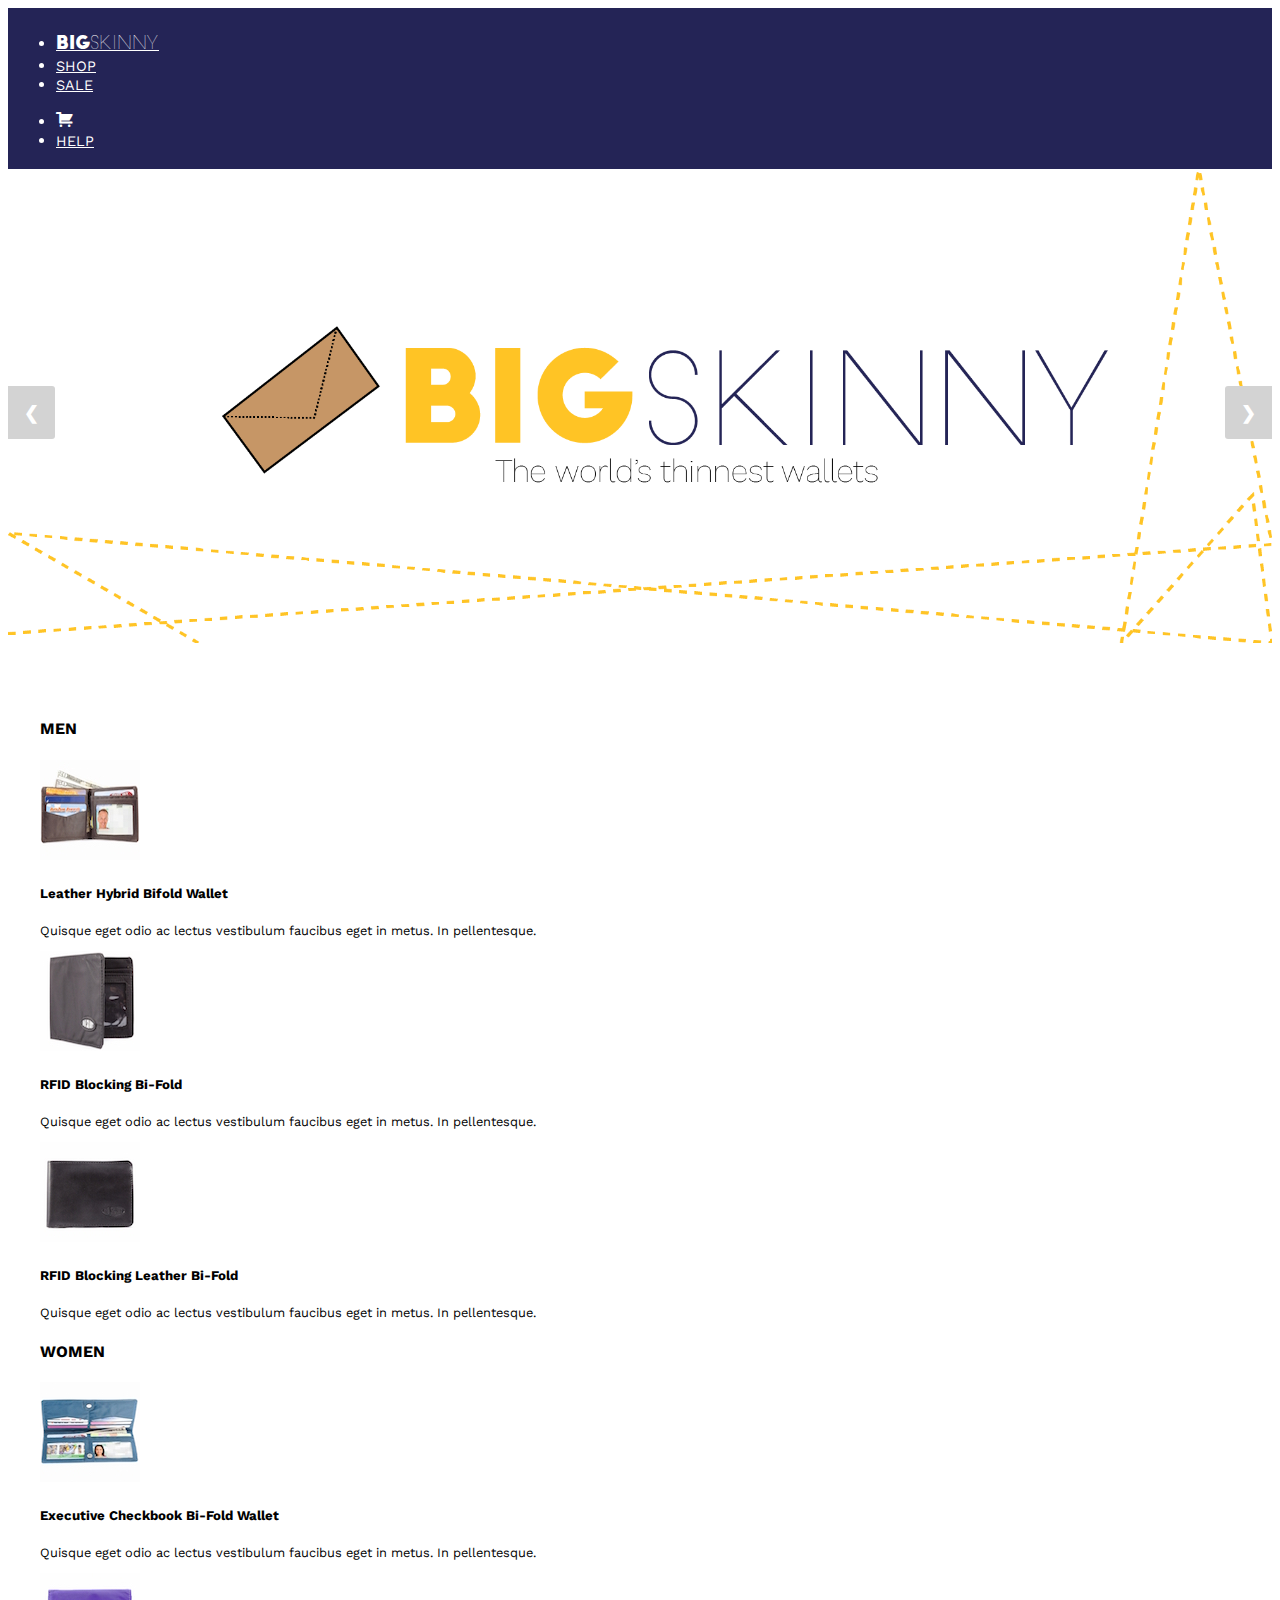
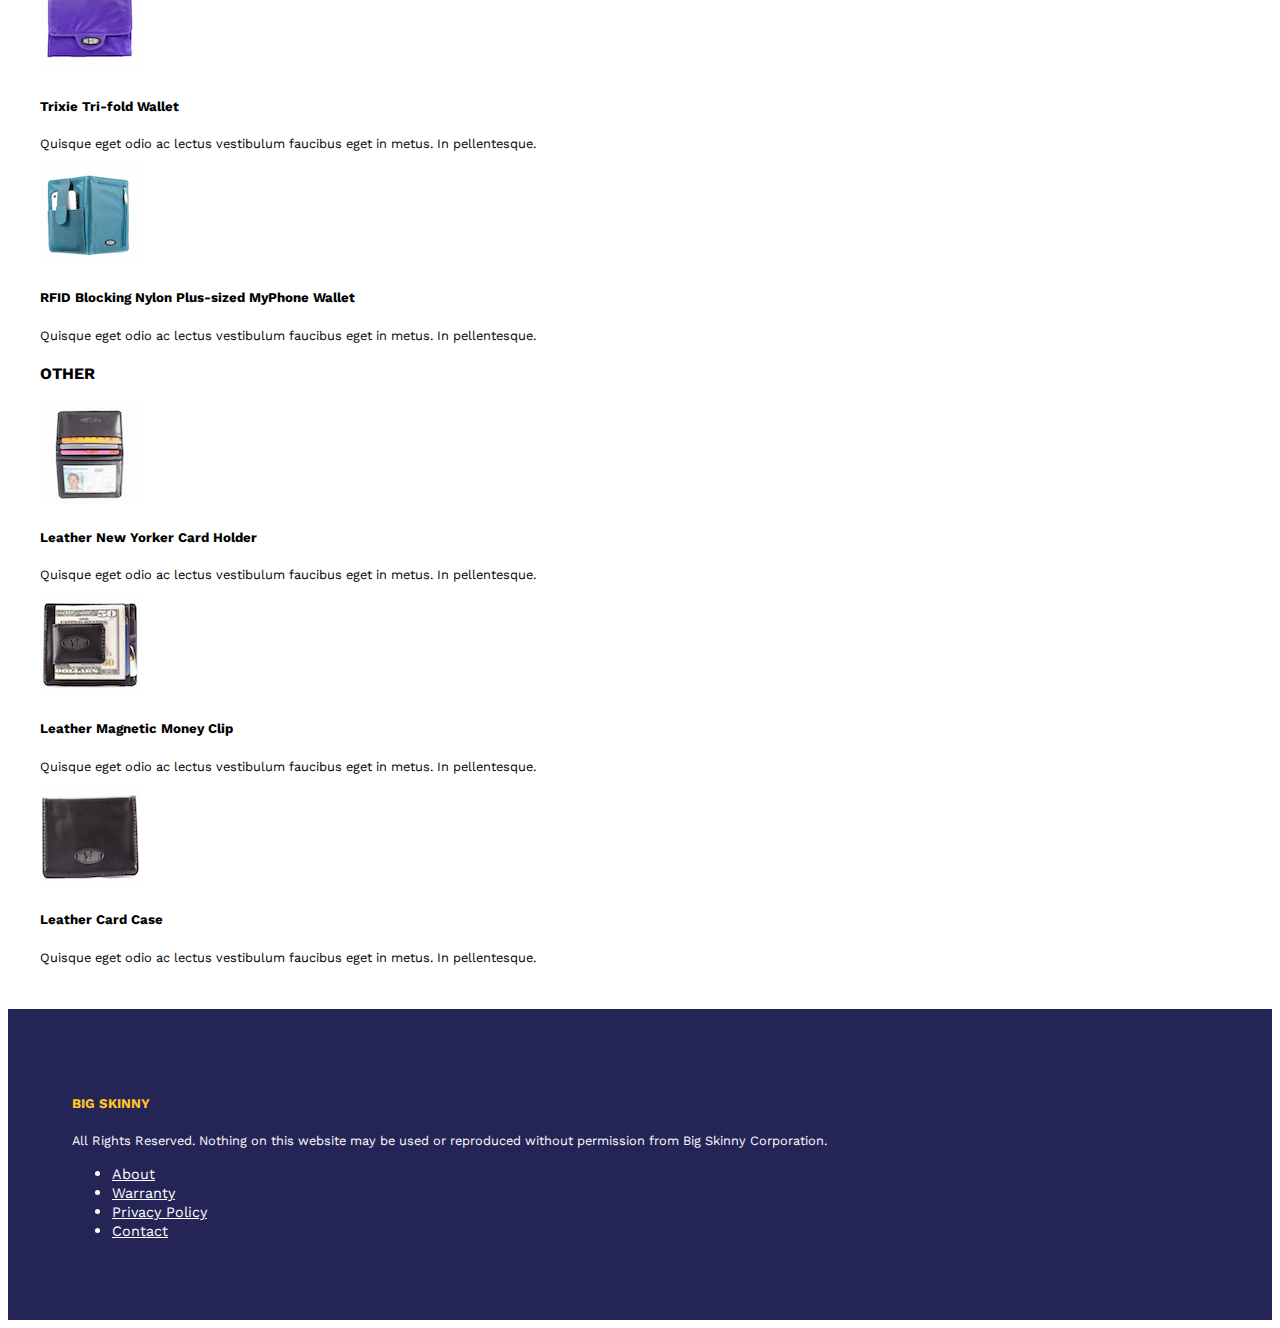
==== commit 6dca7cb1: "fix slideshow" ====
--- a/index.html
+++ b/index.html
@@ -28,11 +28,22 @@
         </div>
     </div>
     <!-- End Top Bar -->
-    <div class="your-class">
-        <div>your content</div>
-        <div>your content</div>
-        <div>your content</div>
-    </div>
+		<div class="slideshow-container">
+				<div class="mySlides fade">
+					<img src="images/Artboard%201.png">
+				</div>
+				<div class="mySlides fade">
+					<img src="images/Artboard%202.png">
+				</div>
+				<div class="mySlides fade">
+					<img src="images/Artboard%203.png">
+				</div>
+				<a class="prev" onclick="plusSlides(-1)">&#10094;</a>
+				<a class="next" onclick="plusSlides(1)">&#10095;</a>
+		</div>
+		<br>
+		<script src="slideshow.js"></script>
+	
     <div class="row">
         <div class="medium-4 columns">
             <h4>MEN</h4>
--- a/css/style.css
+++ b/css/style.css
@@ -28,6 +28,54 @@
     padding-bottom: 0.2rem;
     margin: none;
     background-color: #242456;
+}
+
+/* SOME SLIDESHOW CODE BELOW TAKEN FROM W3SCHOOLS */
+
+/* Slideshow container */
+.slideshow-container {
+  position: relative;
+  margin: auto;
+}
+
+.mySlides {
+  display: none;
+	position: relative;
+}
+
+.mySlides img {
+	background:rgba(0,0,0,0.5);
+	width: 100%;
+	max-width: 100%;
+	height:auto;
+}
+
+/* Next & previous buttons */
+.prev, .next {
+  cursor: pointer;
+  position: absolute;
+  top: 50%;
+  width: auto;
+  margin-top: -22px;
+  padding: 16px;
+  color: white;
+	background-color: lightgray;
+  font-weight: bold;
+  font-size: 18px;
+  transition: 0.6s ease;
+  border-radius: 0 3px 3px 0;
+}
+
+/* Position the "next button" to the right */
+.next {
+  right: 0;
+  border-radius: 3px 0 0 3px;
+}
+
+/* On hover, add a black background color with a little bit see-through */
+.prev:hover, .next:hover {
+	color: white;
+  background-color: rgba(0,0,0,0.8);
 }
 
 .menu {
@@ -449,7 +497,7 @@
 }
 
 .multi-step-checkout-process {
-    width: 90%;
+    width: 70%;
     margin: 0 auto;
 }
 
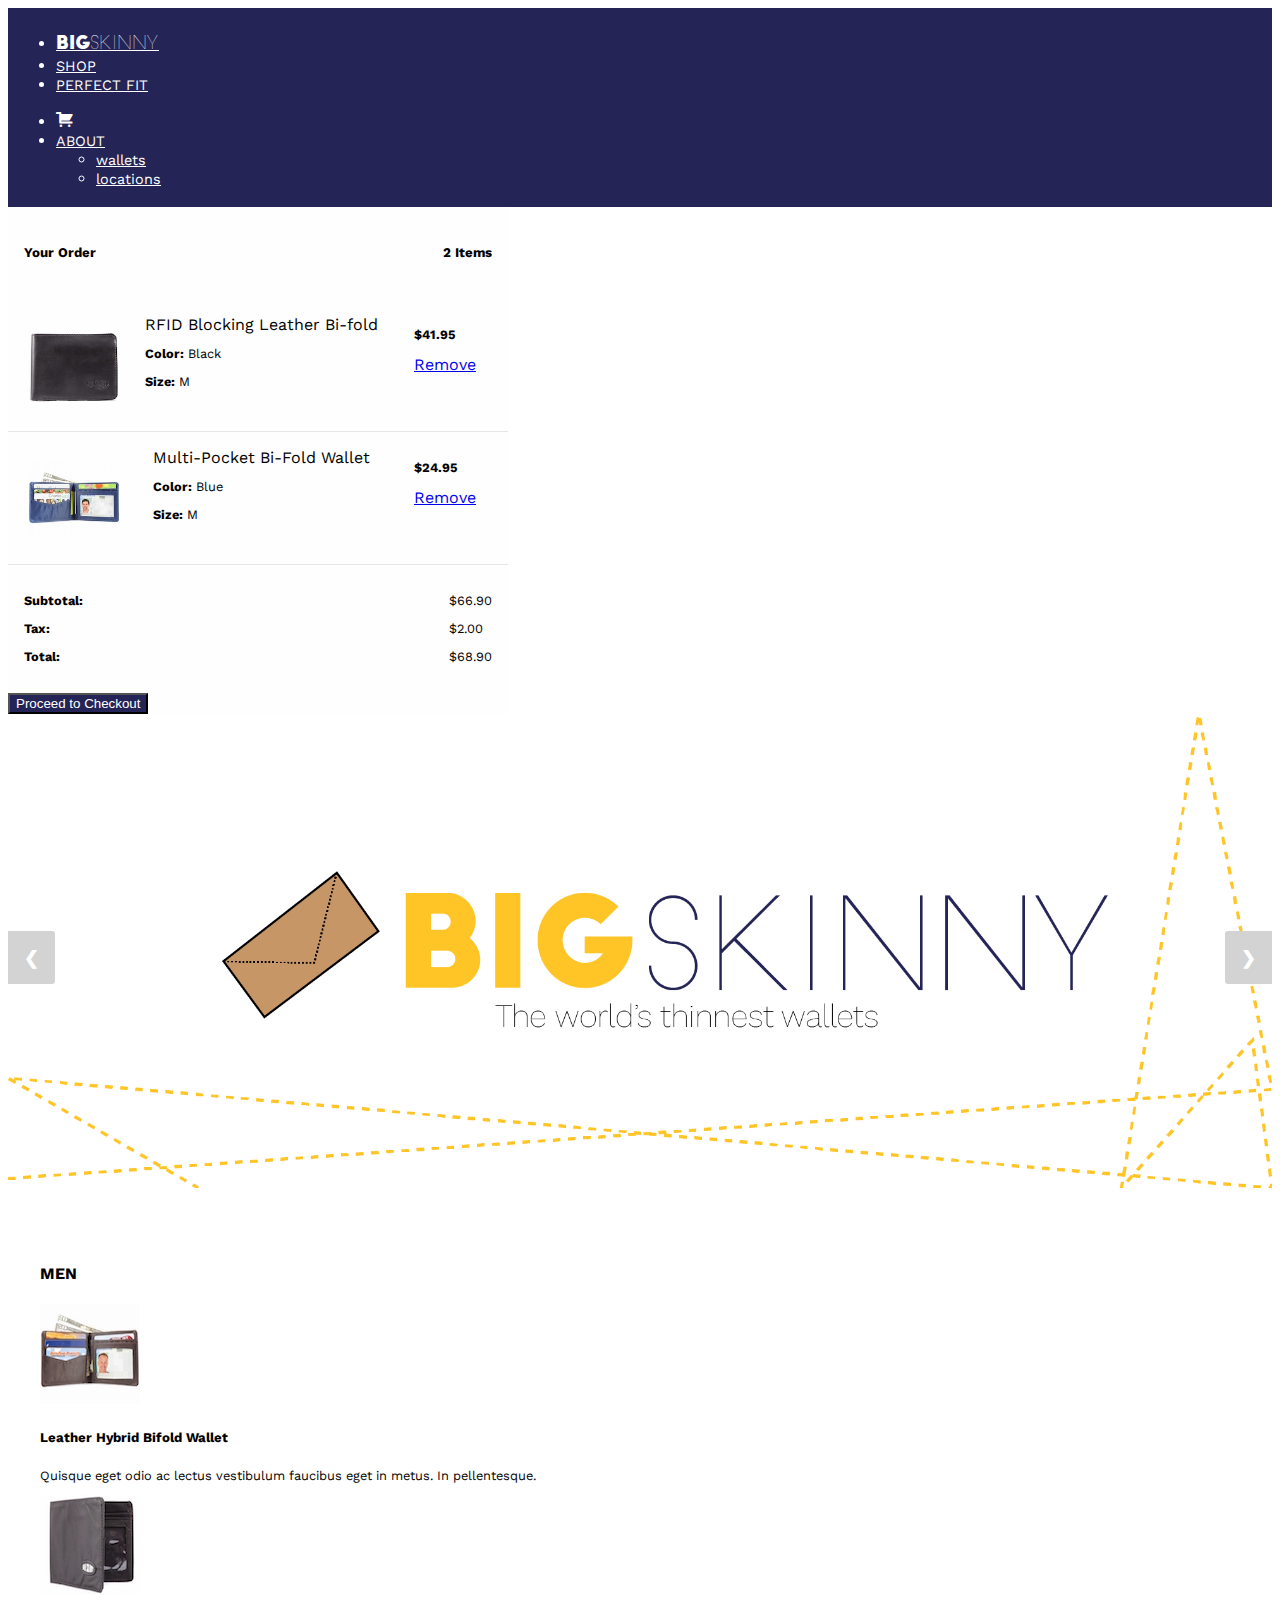
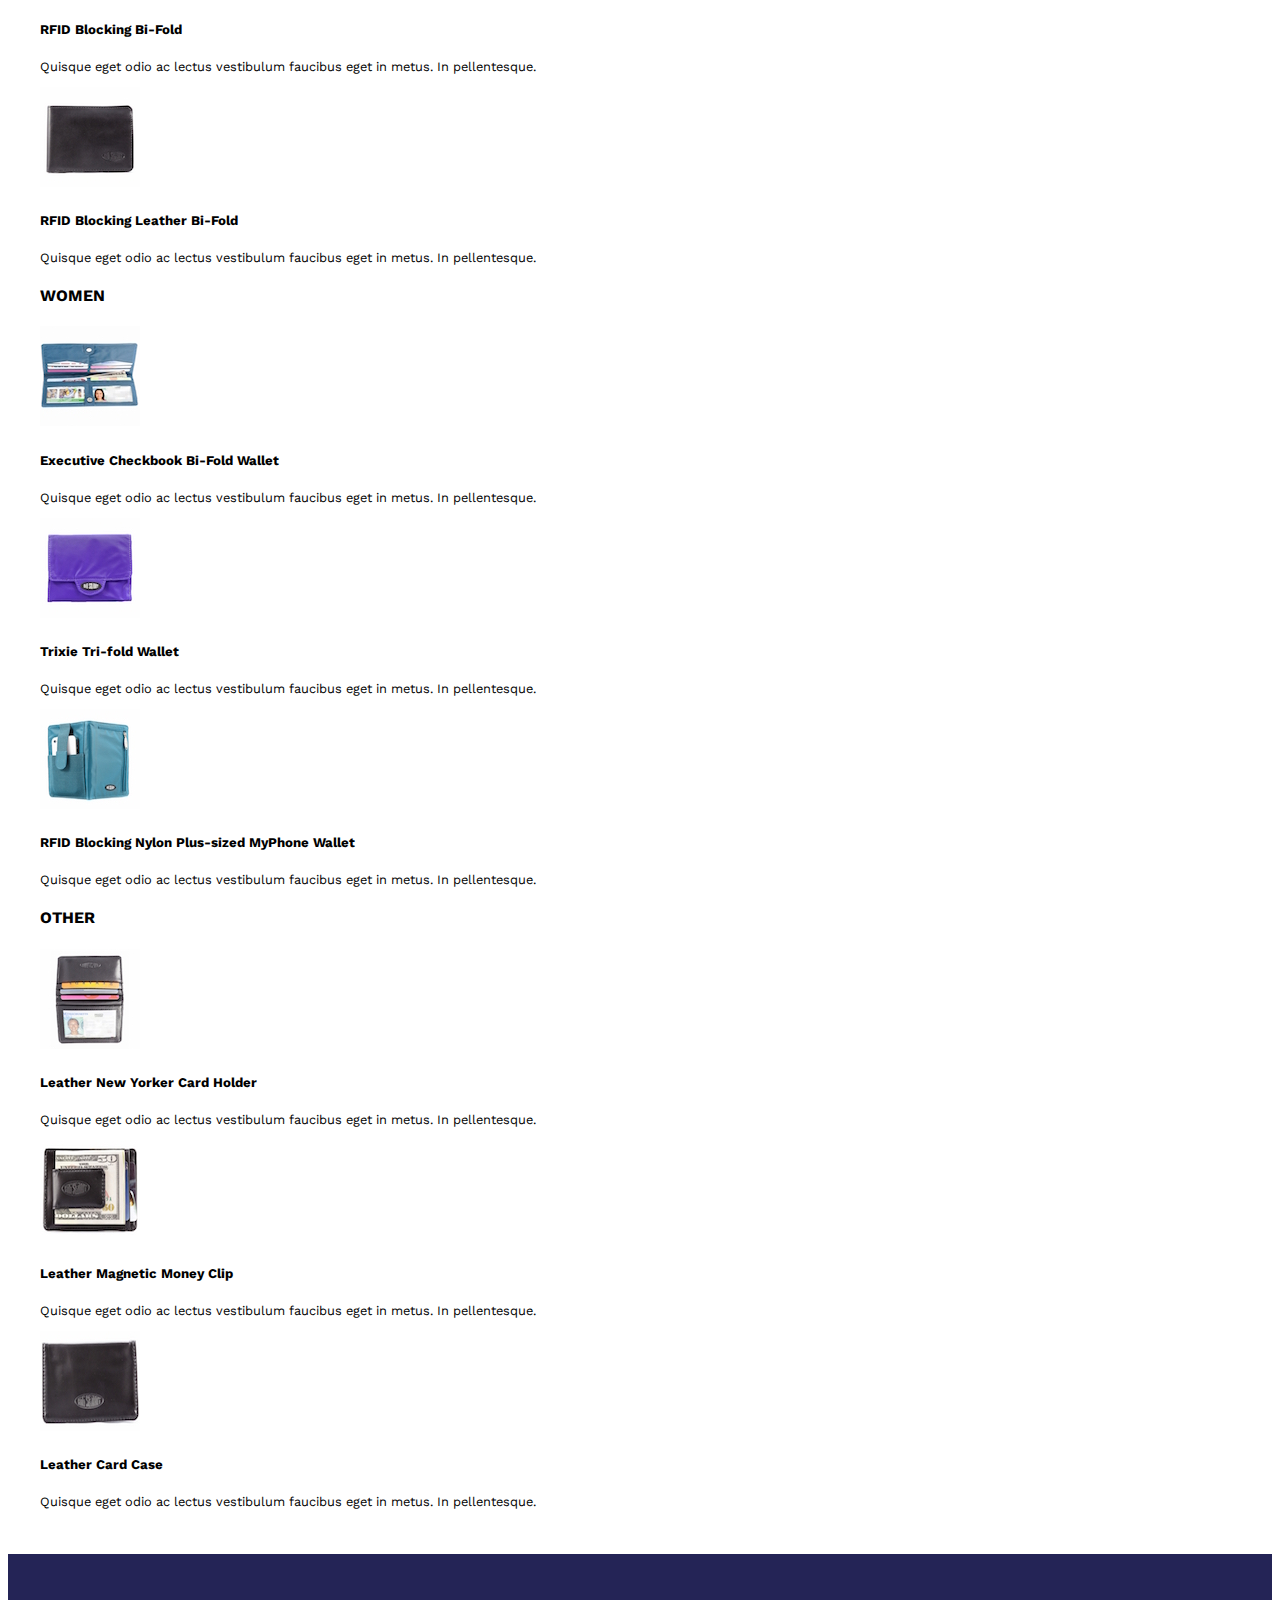
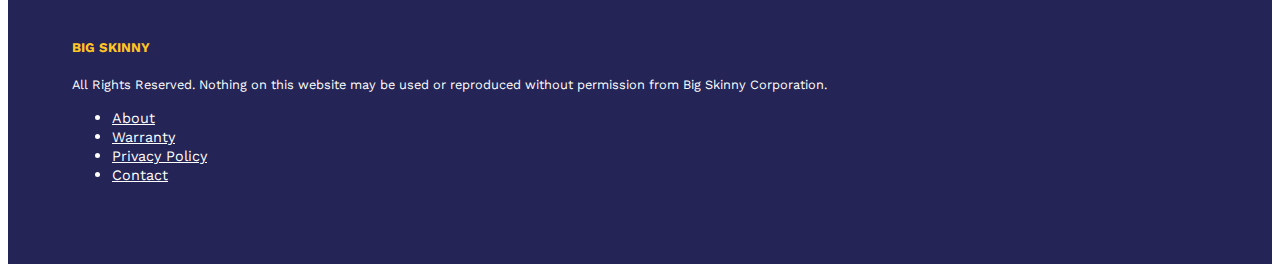
==== commit 4d69d3b1: "perfect fit" ====
--- a/index.html
+++ b/index.html
@@ -17,33 +17,68 @@
             <ul class="menu top">
                 <li class="menu-text" margin: 0 auto;><a href="index.html">BIG<span id="skinny">skinny</span></a></li>
                 <li><a href="shop.html">SHOP</a></li>
-                <li><a href="">SALE</a></li>
+                <li><a href="streetfair.html">PERFECT FIT</a></li>
             </ul>
         </div>
         <div class="top-bar-right">
-            <ul class="menu">
-                <li><a href="#"><i class="fi-shopping-cart" style="font-size: 20px;"></i></a></li>
-                <li><a href="#">HELP</a></li>
+            <ul class="dropdown menu" data-dropdown-menu style="color: white;">
+                <li> <a data-open="cartModal"><i class="fi-shopping-cart" style="font-size: 20px;"></i></a> </li>
+                <li><a href="#">ABOUT</a>
+                    <ul class="menu">
+                        <li><a href="#">wallets</a></li>
+                        <li><a href="#">locations</a></li>
+                    </ul>
+                </li>
             </ul>
         </div>
     </div>
     <!-- End Top Bar -->
-		<div class="slideshow-container">
-				<div class="mySlides fade">
-					<img src="images/Artboard%201.png">
-				</div>
-				<div class="mySlides fade">
-					<img src="images/Artboard%202.png">
-				</div>
-				<div class="mySlides fade">
-					<img src="images/Artboard%203.png">
-				</div>
-				<a class="prev" onclick="plusSlides(-1)">&#10094;</a>
-				<a class="next" onclick="plusSlides(1)">&#10095;</a>
-		</div>
-		<br>
-		<script src="slideshow.js"></script>
-	
+    <div class="reveal" id="cartModal" data-reveal style="max-width: 500px;">
+        <div class="checkout-summary">
+            <div class="checkout-summary-title">
+                <h5>Your Order</h5>
+                <h5>2 Items</h5> </div>
+            <div class="checkout-summary-item"> <img src="images/wallet-images/mens/180/rfid-blocking-leather-bi-fold-114.jpg" style="width: 100px; height: 100px;" />
+                <div class="item-name"> <a>RFID Blocking Leather Bi-fold</a>
+                    <p><span class="title">Color: </span>Black</p>
+                    <p><span class="title">Size: </span>M</p>
+                </div>
+                <div class="item-price">
+                    <p class="title">$41.95</p> <a href="#">Remove</a> </div>
+            </div>
+            <div class="checkout-summary-item"> <img src="images/wallet-images/mens/180/multi-pocket-bi-fold-wallet-316.jpg" style="width: 100px; height: 100px;">
+                <div class="item-name"> <a>Multi-Pocket Bi-Fold Wallet</a>
+                    <p><span class="title">Color: </span>Blue</p>
+                    <p><span class="title">Size: </span>M</p>
+                </div>
+                <div class="item-price">
+                    <p class="title">$24.95</p> <a href="#">Remove</a> </div>
+            </div>
+            <div class="checkout-summary-details">
+                <div class="left">
+                    <p><strong>Subtotal:</strong></p>
+                    <p><strong>Tax:</strong></p>
+                    <p><strong>Total:</strong></p>
+                </div>
+                <div class="right">
+                    <p>$66.90</p>
+                    <p>$2.00</p>
+                    <p>$68.90</p>
+                </div>
+            </div>
+            <a href="checkout.html">
+                <button class="button expanded">Proceed to Checkout</button>
+            </a>
+        </div>
+    </div>
+    <div class="slideshow-container">
+        <div class="mySlides fade"> <img src="images/Artboard%201.png"> </div>
+        <div class="mySlides fade"> <img src="images/Artboard%202.png"> </div>
+        <div class="mySlides fade">
+            <a href="streetfair.html"><img src="images/Artboard%203.png"></a>
+        </div> <a class="prev" onclick="plusSlides(-1)">&#10094;</a> <a class="next" onclick="plusSlides(1)">&#10095;</a> </div>
+    <br>
+    <script src="js/slideshow.js"></script>
     <div class="row">
         <div class="medium-4 columns">
             <h4>MEN</h4>
--- a/css/style.css
+++ b/css/style.css
@@ -30,52 +30,67 @@
     background-color: #242456;
 }
 
+.dropdown.menu .has-submenu.is-down-arrow>a::after {
+    border-top-color: white;
+}
+
+
 /* SOME SLIDESHOW CODE BELOW TAKEN FROM W3SCHOOLS */
 
+
 /* Slideshow container */
+
 .slideshow-container {
-  position: relative;
-  margin: auto;
+    position: relative;
+    margin: auto;
 }
 
 .mySlides {
-  display: none;
-	position: relative;
+    display: none;
+    position: relative;
 }
 
 .mySlides img {
-	background:rgba(0,0,0,0.5);
-	width: 100%;
-	max-width: 100%;
-	height:auto;
-}
+    background: rgba(0, 0, 0, 0.5);
+    width: 100%;
+    max-width: 100%;
+    height: auto;
+}
+
 
 /* Next & previous buttons */
-.prev, .next {
-  cursor: pointer;
-  position: absolute;
-  top: 50%;
-  width: auto;
-  margin-top: -22px;
-  padding: 16px;
-  color: white;
-	background-color: lightgray;
-  font-weight: bold;
-  font-size: 18px;
-  transition: 0.6s ease;
-  border-radius: 0 3px 3px 0;
-}
+
+.prev,
+.next {
+    cursor: pointer;
+    position: absolute;
+    top: 50%;
+    width: auto;
+    margin-top: -22px;
+    padding: 16px;
+    color: white;
+    background-color: lightgray;
+    font-weight: bold;
+    font-size: 18px;
+    transition: 0.6s ease;
+    border-radius: 0 3px 3px 0;
+}
+
 
 /* Position the "next button" to the right */
+
 .next {
-  right: 0;
-  border-radius: 3px 0 0 3px;
-}
+    right: 0;
+    border-radius: 3px 0 0 3px;
+}
+
 
 /* On hover, add a black background color with a little bit see-through */
-.prev:hover, .next:hover {
-	color: white;
-  background-color: rgba(0,0,0,0.8);
+
+.prev:hover,
+.next:hover {
+    color: white;
+    background-color: rgba(0, 0, 0, 0.8);
 }
 
 .menu {
@@ -245,8 +260,8 @@
 }
 
 .is-accordion-submenu-parent>a::after {
-	position: absolute;
-	margin-right: -17px;
+    position: absolute;
+    margin-right: -17px;
 }
 
 .product-filters li {
@@ -507,6 +522,7 @@
 .checkout-summary {
     max-width: 500px;
     background-color: #fefefe;
+    outline: none;
 }
 
 .checkout-summary-title {
@@ -517,12 +533,10 @@
     -ms-flex-pack: justify;
     justify-content: space-between;
     padding: 1rem;
-    border: 1px solid #e6e6e6;
+    border: none;
 }
 
 .checkout-summary-item {
-    border-left: 1px solid #e6e6e6;
-    border-right: 1px solid #e6e6e6;
     display: -webkit-flex;
     display: -ms-flexbox;
     display: flex;
@@ -538,7 +552,17 @@
     padding: 0 1rem;
 }
 
-.checkout-summary-item .item-name p,
+.checkout-summary button {
+    background-color: #242456;
+    color: #ffffff;
+}
+
+.checkout-summary button:hover {
+    background-color: #242456;
+    color: #ffc425;
+}
+
+.checkout-summary button: .checkout-summary-item .item-name p,
 .checkout-summary-item .item-price p {
     margin: 0;
     padding: 0;
@@ -556,8 +580,72 @@
     -ms-flex-pack: justify;
     justify-content: space-between;
     padding: 1rem;
-    border: 1px solid #e6e6e6;
+    border: none;
     border-top: none;
+}
+
+#body {
+    background-image: url("../images/quiz/background.jpg");
+    margin: 0;
+}
+
+#quiz {
+    margin: 12em auto;
+    max-width: 400px;
+    height: 300px;
+    font-weight: 300;
+    color: #ffffff;
+}
+
+#quiz .button {
+    font-size: 1.2em;
+    background-color: #ffc425;
+    border: 1px solid #ffffff;
+    color: #ffffff;
+    font-weight: 500;
+}
+
+#intro {
+    text-align: center;
+}
+
+#intro h3 {
+    font-size: 3em;
+    color: #ffc425;
+}
+
+#intro p {
+    font-size: 1.2em;
+}
+
+.question label {
+    font-size: 1.2em;
+    color: #ffffff;
+}
+
+.image_picker_image {
+    max-width: 150px;
+    max-height: 150px;
+}
+
+ul.thumbnails.image_picker_selector li .thumbnail {
+    background: none;
+    border: 2px #FFFFFF solid;
+}
+
+ul.thumbnails.image_picker_selector li .thumbnail.selected {
+    background: none;
+}
+
+ul.thumbnails.image_picker_selector li {
+    display: block;
+    margin: 15px;
+}
+
+.thumbnail.selected {
+    -moz-box-shadow: 5px 5px 5px #ffc425;
+    -webkit-box-shadow: 5px 5px 5px #ffc425;
+    box-shadow: 5px 5px 5px #ffc425;
 }
 
 
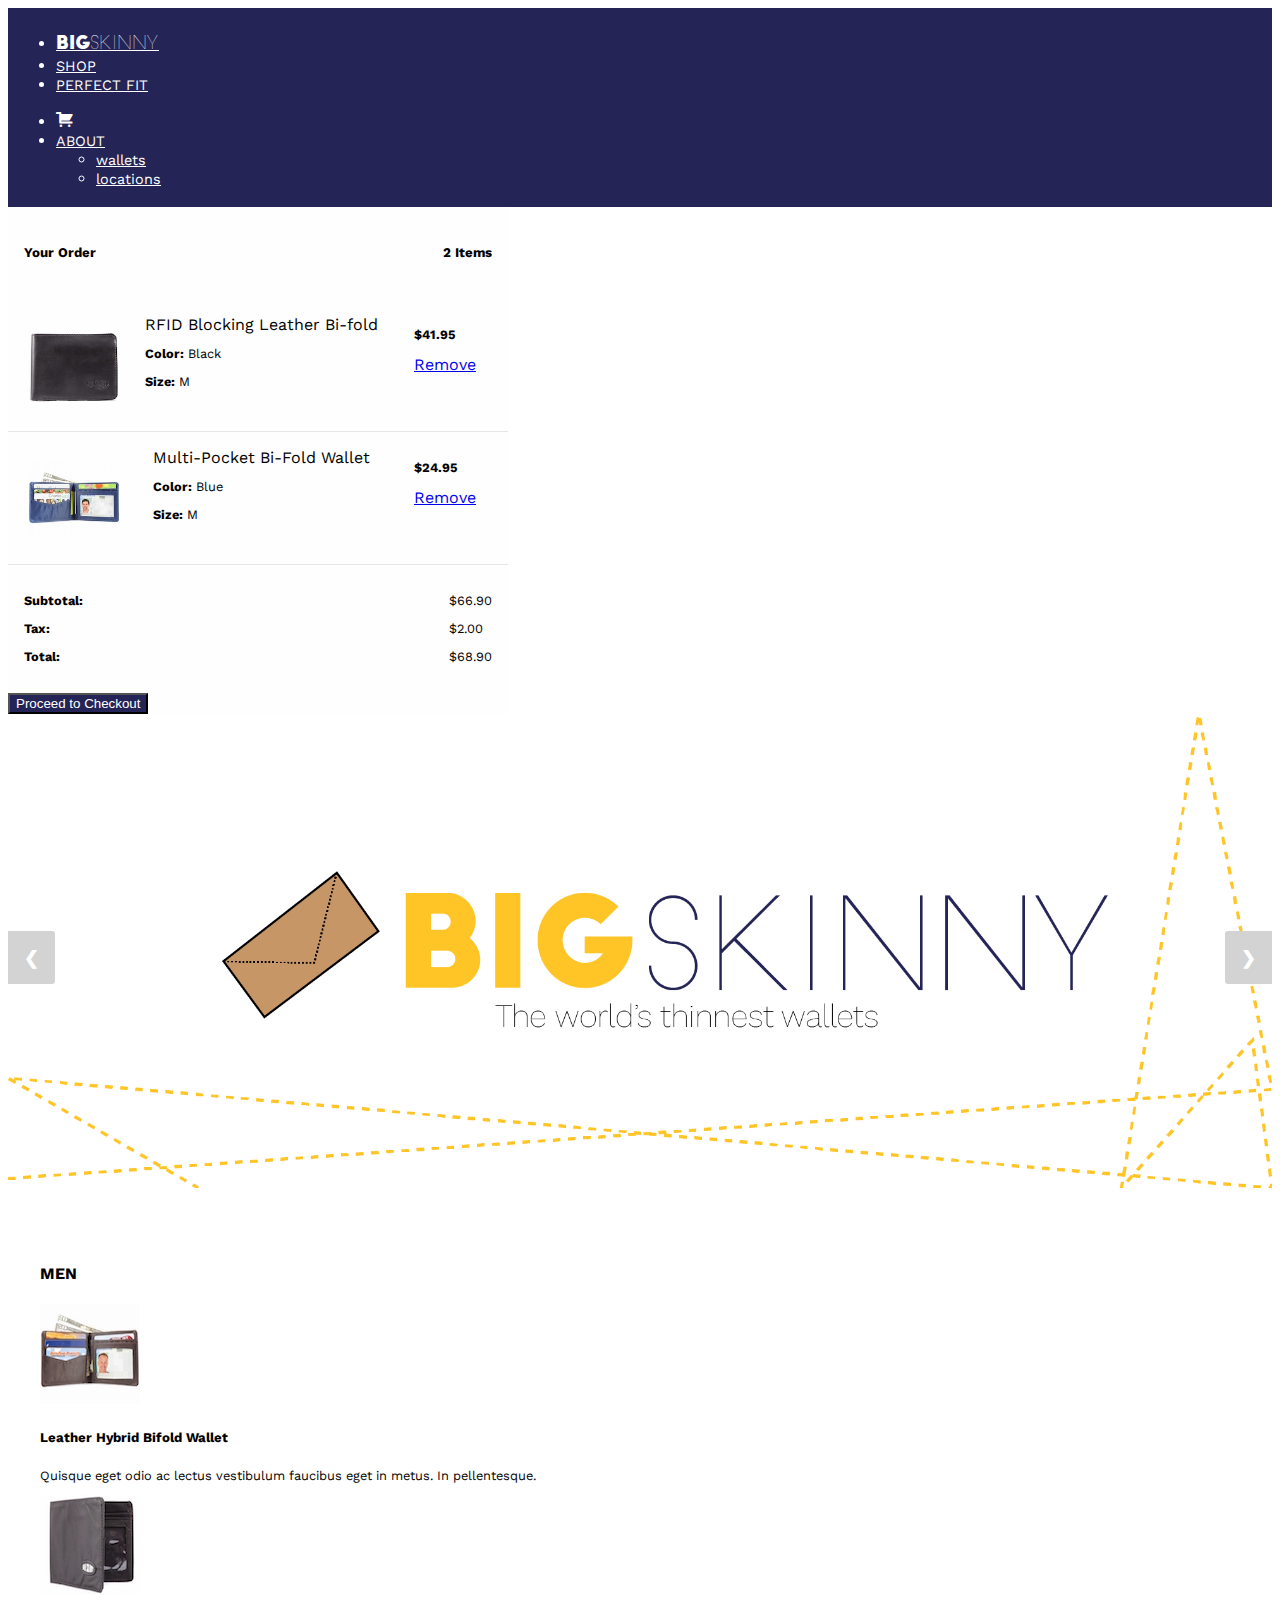
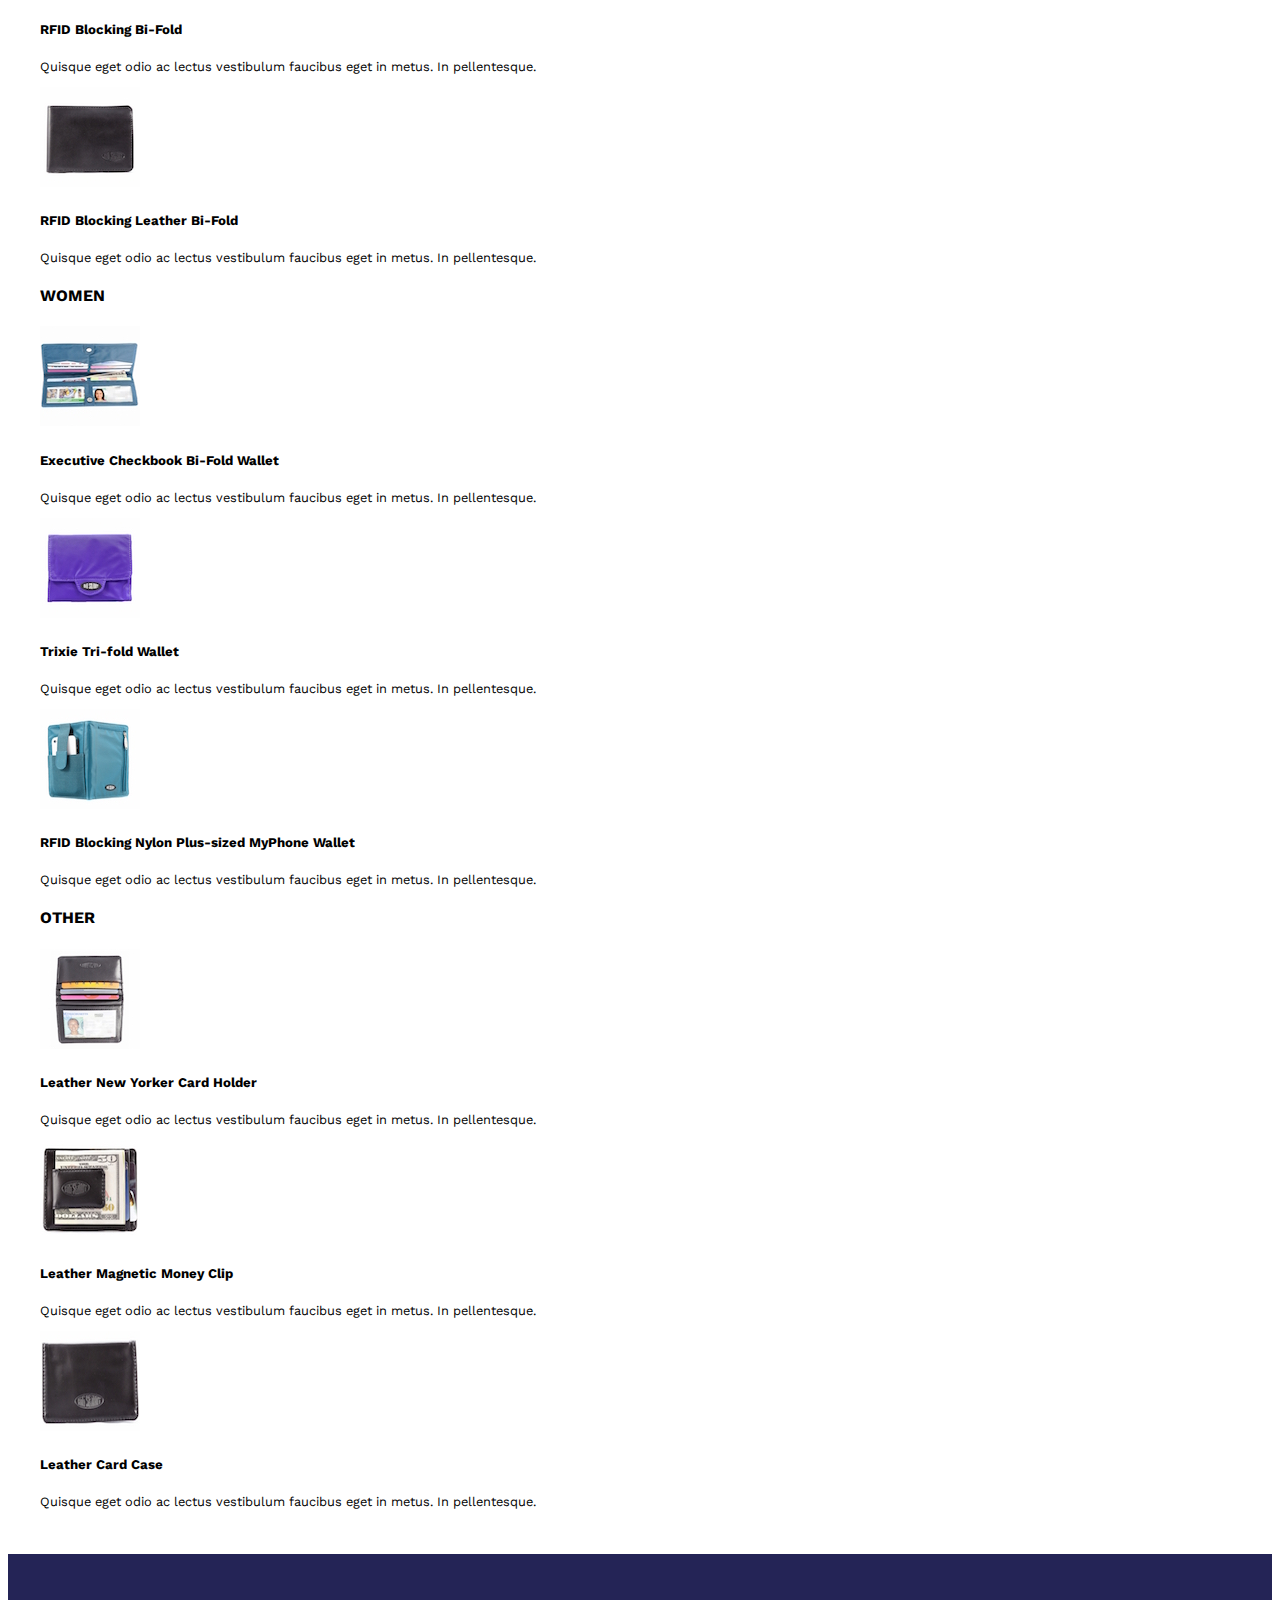
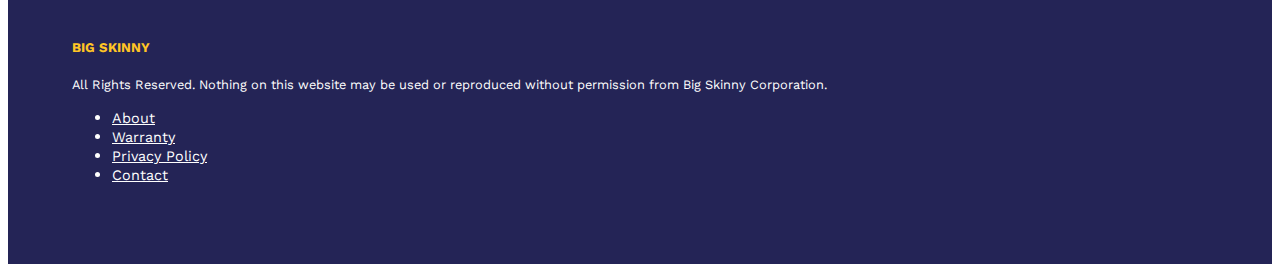
==== commit e0afd0ef: "about + wallets page" ====
--- a/index.html
+++ b/index.html
@@ -25,8 +25,8 @@
                 <li> <a data-open="cartModal"><i class="fi-shopping-cart" style="font-size: 20px;"></i></a> </li>
                 <li><a href="#">ABOUT</a>
                     <ul class="menu">
-                        <li><a href="#">wallets</a></li>
-                        <li><a href="#">locations</a></li>
+                        <li><a href="wallets.html">wallets</a></li>
+                        <li><a href="locations.html">locations</a></li>
                     </ul>
                 </li>
             </ul>
@@ -161,7 +161,7 @@
             </div>
             <div class="large-3 columns">
                 <ul class="menu vertical">
-                    <li><a href="#">About</a></li>
+                    <li><a href="wallets.html">About</a></li>
                     <li><a href="#">Warranty</a></li>
                     <li><a href="#">Privacy Policy</a></li>
                     <li><a href="#">Contact</a></li>
--- a/css/style.css
+++ b/css/style.css
@@ -516,6 +516,20 @@
     margin: 0 auto;
 }
 
+#about-container {
+    margin: 10%;
+    font-family: "Work Sans", sans-serif;
+}
+
+#about-container h1 {
+    font-size: 3em;
+    color: #242456;
+}
+
+#map {
+    margin: auto 20% auto 20%;
+}
+
 
 /*modal*/
 
@@ -584,7 +598,7 @@
     border-top: none;
 }
 
-#body {
+#stfbody {
     background-image: url("../images/quiz/background.jpg");
     margin: 0;
 }
@@ -605,16 +619,16 @@
     font-weight: 500;
 }
 
-#intro {
+.info {
     text-align: center;
 }
 
-#intro h3 {
+.info h3 {
     font-size: 3em;
     color: #ffc425;
 }
 
-#intro p {
+.info p {
     font-size: 1.2em;
 }
 
@@ -626,6 +640,58 @@
 .image_picker_image {
     max-width: 150px;
     max-height: 150px;
+}
+
+
+/*result-image*/
+
+.imgcontainer {
+    position: relative;
+    width: 50%;
+    border: 1px solid white;
+    background: white;
+    margin: auto;
+}
+
+.result-image {
+    display: block;
+    width: 200px;
+    height: 200px;
+    margin: auto;
+}
+
+.overlay {
+    position: absolute;
+    bottom: 100%;
+    left: 0;
+    right: 0;
+    background-color: #242456;
+    overflow: hidden;
+    width: 100%;
+    height: 0;
+    transition: .5s ease;
+}
+
+.imgcontainer:hover .overlay {
+    bottom: 0;
+    height: 100%;
+}
+
+.text {
+    white-space: nowrap;
+    color: white;
+    font-size: 20px;
+    position: absolute;
+    overflow: hidden;
+    top: 50%;
+    left: 50%;
+    transform: translate(-50%, -50%);
+    -ms-transform: translate(-50%, -50%);
+}
+
+.row.results {
+    z-index: -1;
+    padding: 0;
 }
 
 ul.thumbnails.image_picker_selector li .thumbnail {
@@ -658,6 +724,7 @@
 .callout.large.secondary {
     background-color: #242456;
     padding: 2rem;
+    margin-bottom: -10px;
 }
 
 .callout.large.secondary p {
